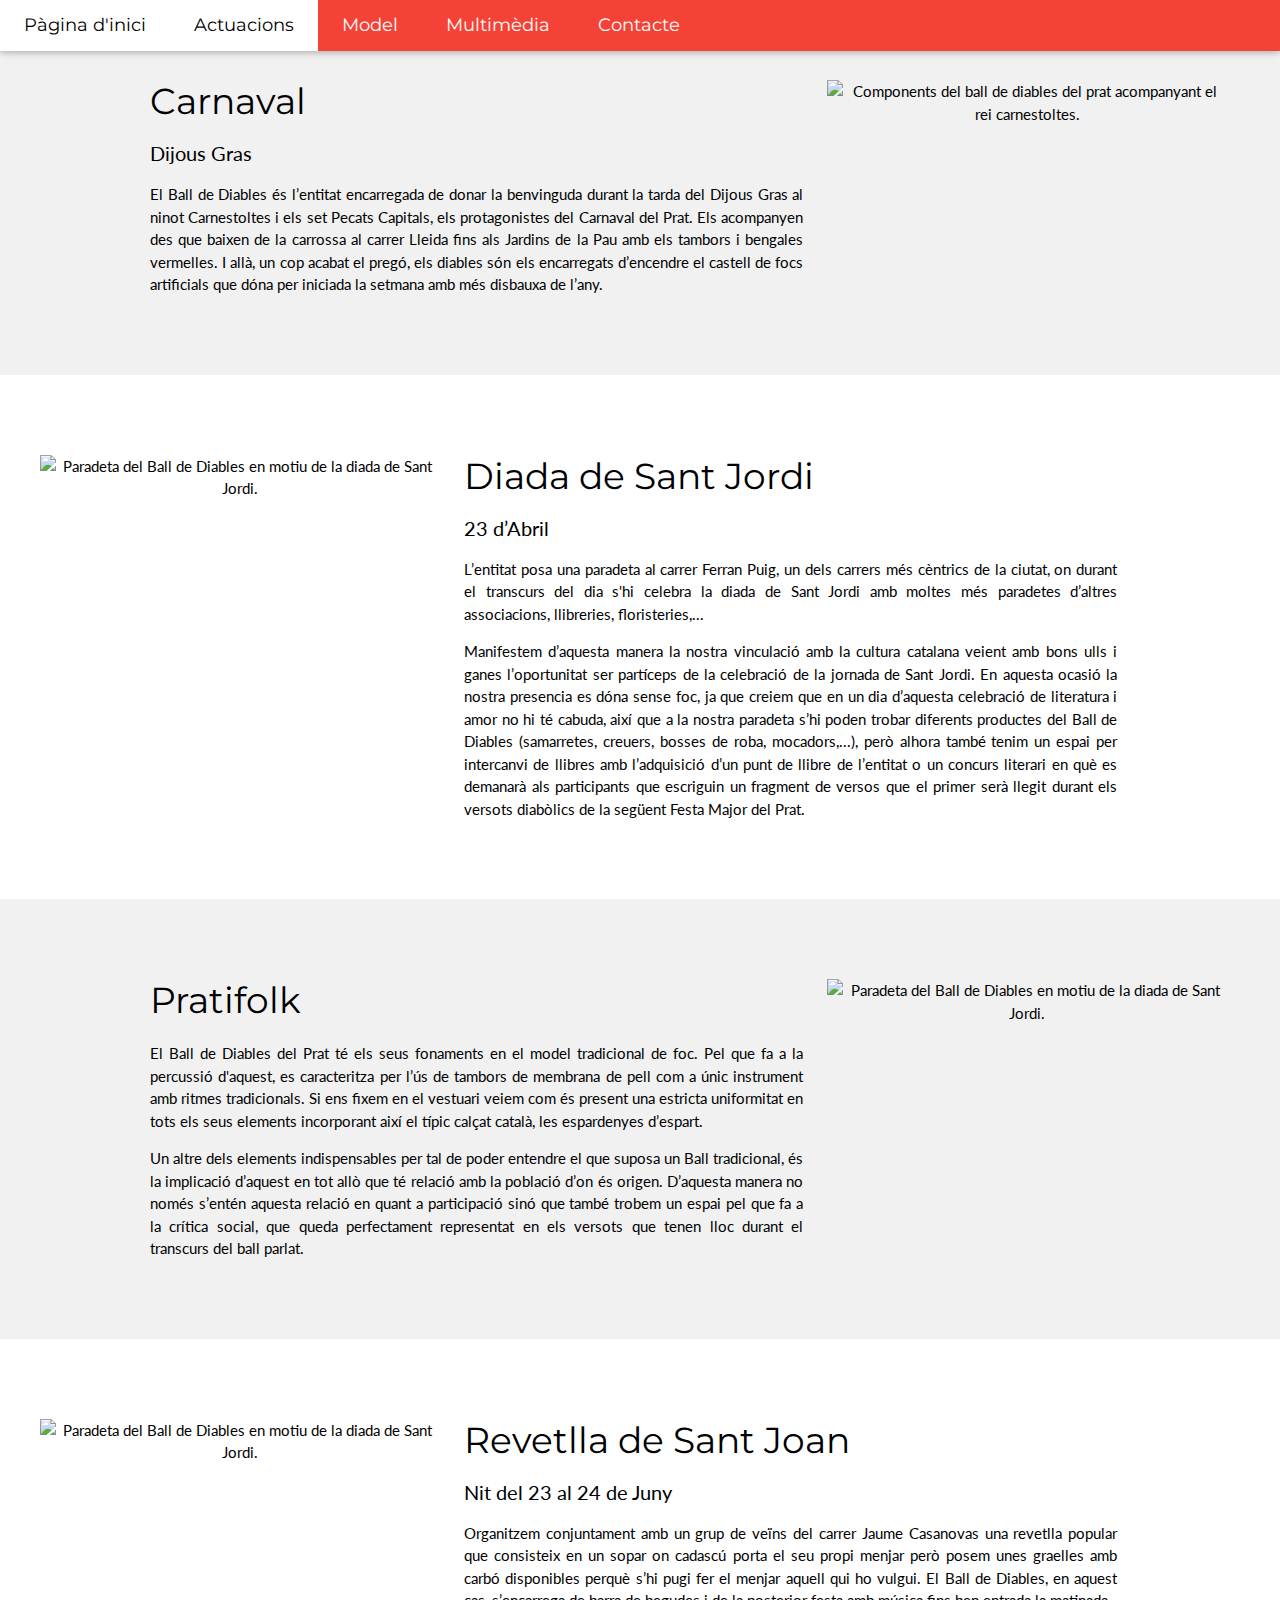
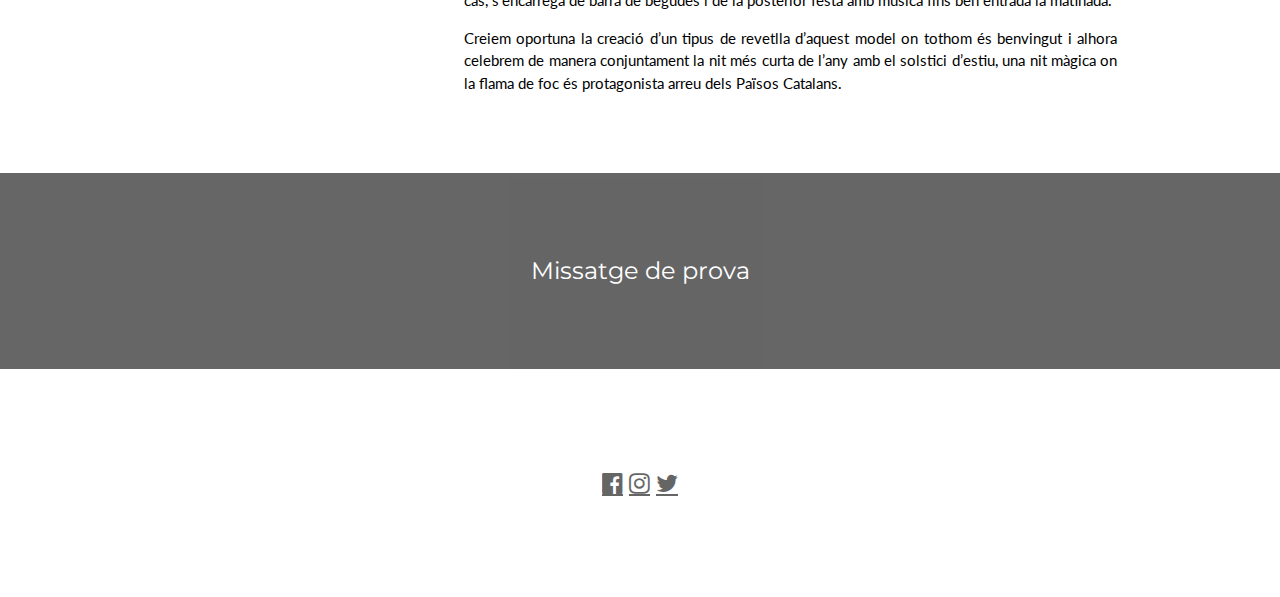
==== actuacions.html @ 8b518e25 "canvis explicacions" ====
<!DOCTYPE html>
<html lang="en">
<title>Lloc web del Ball de Diables del Prat</title>
<meta charset="UTF-8">
<meta name="viewport" content="width=device-width, initial-scale=1">
<link rel="stylesheet" href="https://www.w3schools.com/w3css/4/w3.css">
<link rel="stylesheet" href="https://fonts.googleapis.com/css?family=Lato">
<link rel="stylesheet" href="https://fonts.googleapis.com/css?family=Montserrat">
<link rel="stylesheet" href="https://cdnjs.cloudflare.com/ajax/libs/font-awesome/4.7.0/css/font-awesome.min.css">
<style>
body,h1,h2,h3,h4,h5,h6 {font-family: "Lato", sans-serif}
.w3-bar,h1,button {font-family: "Montserrat", sans-serif}
.fa-anchor,.fa-coffee {font-size:200px}
.w3-image {
  max-width: 100%;
  height: auto;
}
</style>
<body>

<!-- Navbar -->
<div class="w3-top">
  <div class="w3-bar w3-red w3-card w3-left-align w3-large">
    <a class="w3-bar-item w3-button w3-hide-medium w3-hide-large w3-right w3-padding-large w3-hover-white w3-large w3-red" href="javascript:void(0);" onclick="myFunction()" title="Toggle Navigation Menu"><i class="fa fa-bars"></i></a>
    <a href="index.html" class="w3-bar-item w3-button w3-hide-small w3-padding-large w3-hover-white">Pàgina d'inici</a>
    <a href="#" class="w3-bar-item w3-button w3-padding-large w3-white">Actuacions</a>
    <a href="model.html" class="w3-bar-item w3-button w3-hide-small w3-padding-large w3-hover-white">Model</a>
    <a href="multimedia.html" class="w3-bar-item w3-button w3-hide-small w3-padding-large w3-hover-white">Multimèdia</a>
    <a href="contacte.html" class="w3-bar-item w3-button w3-hide-small w3-padding-large w3-hover-white">Contacte</a>
  </div>

  <!-- Navbar on small screens -->
  <div id="navDemo" class="w3-bar-block w3-white w3-hide w3-hide-large w3-hide-medium w3-large">
    <a href="#" class="w3-bar-item w3-button w3-padding-large">Actuacions</a>
    <a href="model.html" class="w3-bar-item w3-button w3-padding-large">Model</a>
    <a href="#" class="w3-bar-item w3-button w3-padding-large">Multimèdia</a>
    <a href="#" class="w3-bar-item w3-button w3-padding-large">Contacte</a>
  </div>
</div>
<!-- Plantilla explicació esquerra -->
<div class="w3-row-padding w3-light-grey w3-padding-64 w3-container">
  <div class="w3-content">
    <div class="w3-twothird">
      <h1>Carnaval</h1>
      <h4>Dijous Gras</h4>
      <p class="w3-text-black w3-justify">El Ball de Diables és l’entitat encarregada de donar la benvinguda durant la tarda del Dijous Gras al ninot Carnestoltes i els set Pecats Capitals, els protagonistes del Carnaval del Prat. Els acompanyen des que baixen de la carrossa al carrer Lleida fins als Jardins de la Pau amb els tambors i bengales vermelles. I allà, un cop acabat el pregó, els diables són els encarregats d’encendre el castell de focs artificials que dóna per iniciada la setmana amb més disbauxa de l’any. </p>
    </div>
  </div>
  <div class="w3-center w3-third w3-margin">
    <img class=" w3-image" src="images/dijousgras.jpeg" alt="Components del ball de diables del prat acompanyant el rei carnestoltes." class="inline"/>
  </div>


  </div>
<!-- Plantilla explicació dreta -->
<div class="w3-row-padding w3-padding-64 w3-container">
  <div class="w3-center w3-third w3-margin">
    <img class=" w3-image" src="images/sant_jordi.jpg" alt="Paradeta del Ball de Diables en motiu de la diada de Sant Jordi." class="inline"/>
  </div>
  <div class="w3-content">
    <div class="w3-twothird">
      <h1>Diada de Sant Jordi</h1>
      <h4>23 d’Abril</h4>
      <p class="w3-text-black w3-justify"> L’entitat posa una paradeta al carrer Ferran Puig, un dels carrers més cèntrics de la ciutat, on durant el transcurs del dia s'hi celebra la diada de Sant Jordi amb moltes més paradetes d’altres associacions, llibreries, floristeries,...  </p>
<p class="w3-text-black w3-justify">Manifestem d’aquesta manera la nostra vinculació amb la cultura catalana veient amb bons ulls i ganes l’oportunitat ser partíceps de la celebració de la jornada de Sant Jordi. En aquesta ocasió la nostra presencia es dóna sense foc, ja que creiem que en un dia d’aquesta celebració de literatura i amor no hi té cabuda, així que a la nostra paradeta s’hi poden trobar diferents productes del Ball de Diables (samarretes, creuers, bosses de roba, mocadors,...), però alhora també tenim un espai per intercanvi de llibres amb l’adquisició d’un punt de llibre de l’entitat o un concurs literari en què es demanarà als participants que escriguin un fragment de versos que el primer serà llegit durant els versots diabòlics de la següent Festa Major del Prat. </p>

</p>
    </div>
  </div>
</div>

<div class="w3-row-padding w3-light-grey w3-padding-64 w3-container">
  <div class="w3-content">
    <div class="w3-twothird">
      <h1>Pratifolk</h1>
      <p class="w3-text-black w3-justify">El Ball de Diables del Prat té els seus fonaments en el model tradicional de foc. Pel que fa a
      la percussió d'aquest, es caracteritza per l’ús de tambors de membrana de pell com a únic instrument amb ritmes tradicionals. Si ens fixem en el vestuari veiem com és present una estricta uniformitat en tots els seus elements incorporant així el típic calçat català, les espardenyes d’espart. </p>
      <p class="w3-text-black w3-justify">
      Un altre dels elements indispensables per tal de poder entendre el que suposa un Ball tradicional, és la implicació d’aquest en tot allò que té relació amb la població d’on és origen. D’aquesta manera no només s’entén aquesta relació en quant a participació sinó que també trobem un espai pel que fa a la crítica social, que queda perfectament representat en els versots que tenen lloc durant el transcurs del ball parlat.
      </p>
    </div>
  </div>
  <div class="w3-center w3-third w3-margin">
    <img class=" w3-image" src="images/sant_jordi.jpg" alt="Paradeta del Ball de Diables en motiu de la diada de Sant Jordi." class="inline"/>
  </div>


  </div>

  <div class="w3-row-padding w3-padding-64 w3-container">
    <div class="w3-center w3-third w3-margin">
      <img class=" w3-image" src="images/sant_jordi.jpg" alt="Paradeta del Ball de Diables en motiu de la diada de Sant Jordi." class="inline"/>
    </div>
    <div class="w3-content">
      <div class="w3-twothird">
        <h1>Revetlla de Sant Joan</h1>
        <h4>Nit del 23 al 24 de Juny</h4>
        <p class="w3-text-black w3-justify"> Organitzem conjuntament amb un grup de veïns del carrer Jaume Casanovas una revetlla popular que consisteix en un sopar on cadascú porta el seu propi menjar però posem unes graelles amb carbó disponibles perquè s’hi pugi fer el menjar aquell qui ho vulgui. El Ball de Diables, en aquest cas, s’encarrega de barra de begudes i de la posterior festa amb música fins ben entrada la matinada. </p>
  <p class="w3-text-black w3-justify">Creiem oportuna la creació d’un tipus de revetlla d’aquest model on tothom és benvingut i alhora celebrem de manera conjuntament la nit més curta de l’any amb el solstici d’estiu, una nit màgica on la flama de foc és protagonista arreu dels Països Catalans.  </p>

  </p>
      </div>
    </div>
  </div>

<div class="w3-container w3-black w3-center w3-opacity w3-padding-64">
<!-- Aquí hi podem posar un comentari -->
    <h1 class="w3-margin w3-xlarge">Missatge de prova</h1>
</div>

<!-- Footer -->
<footer class="w3-container w3-padding-64 w3-center w3-opacity">
  <div class="w3-xlarge w3-padding-32">
    <a href="https://www.facebook.com/BalldeDiablesPrat/" class="fa fa-facebook-official w3-hover-opacity"></a>
    <a href="https://www.instagram.com/balldediablesdelprat/" class="fa fa-instagram w3-hover-opacity"></a>
    <a href="https://twitter.com/balldiablesprat" class="fa fa-twitter w3-hover-opacity"></a>
 </div>
</footer>

<script>
// Used to toggle the menu on small screens when clicking on the menu button
function myFunction() {
  var x = document.getElementById("navDemo");
  if (x.className.indexOf("w3-show") == -1) {
    x.className += " w3-show";
  } else {
    x.className = x.className.replace(" w3-show", "");
  }
}
</script>

</body>
</html>
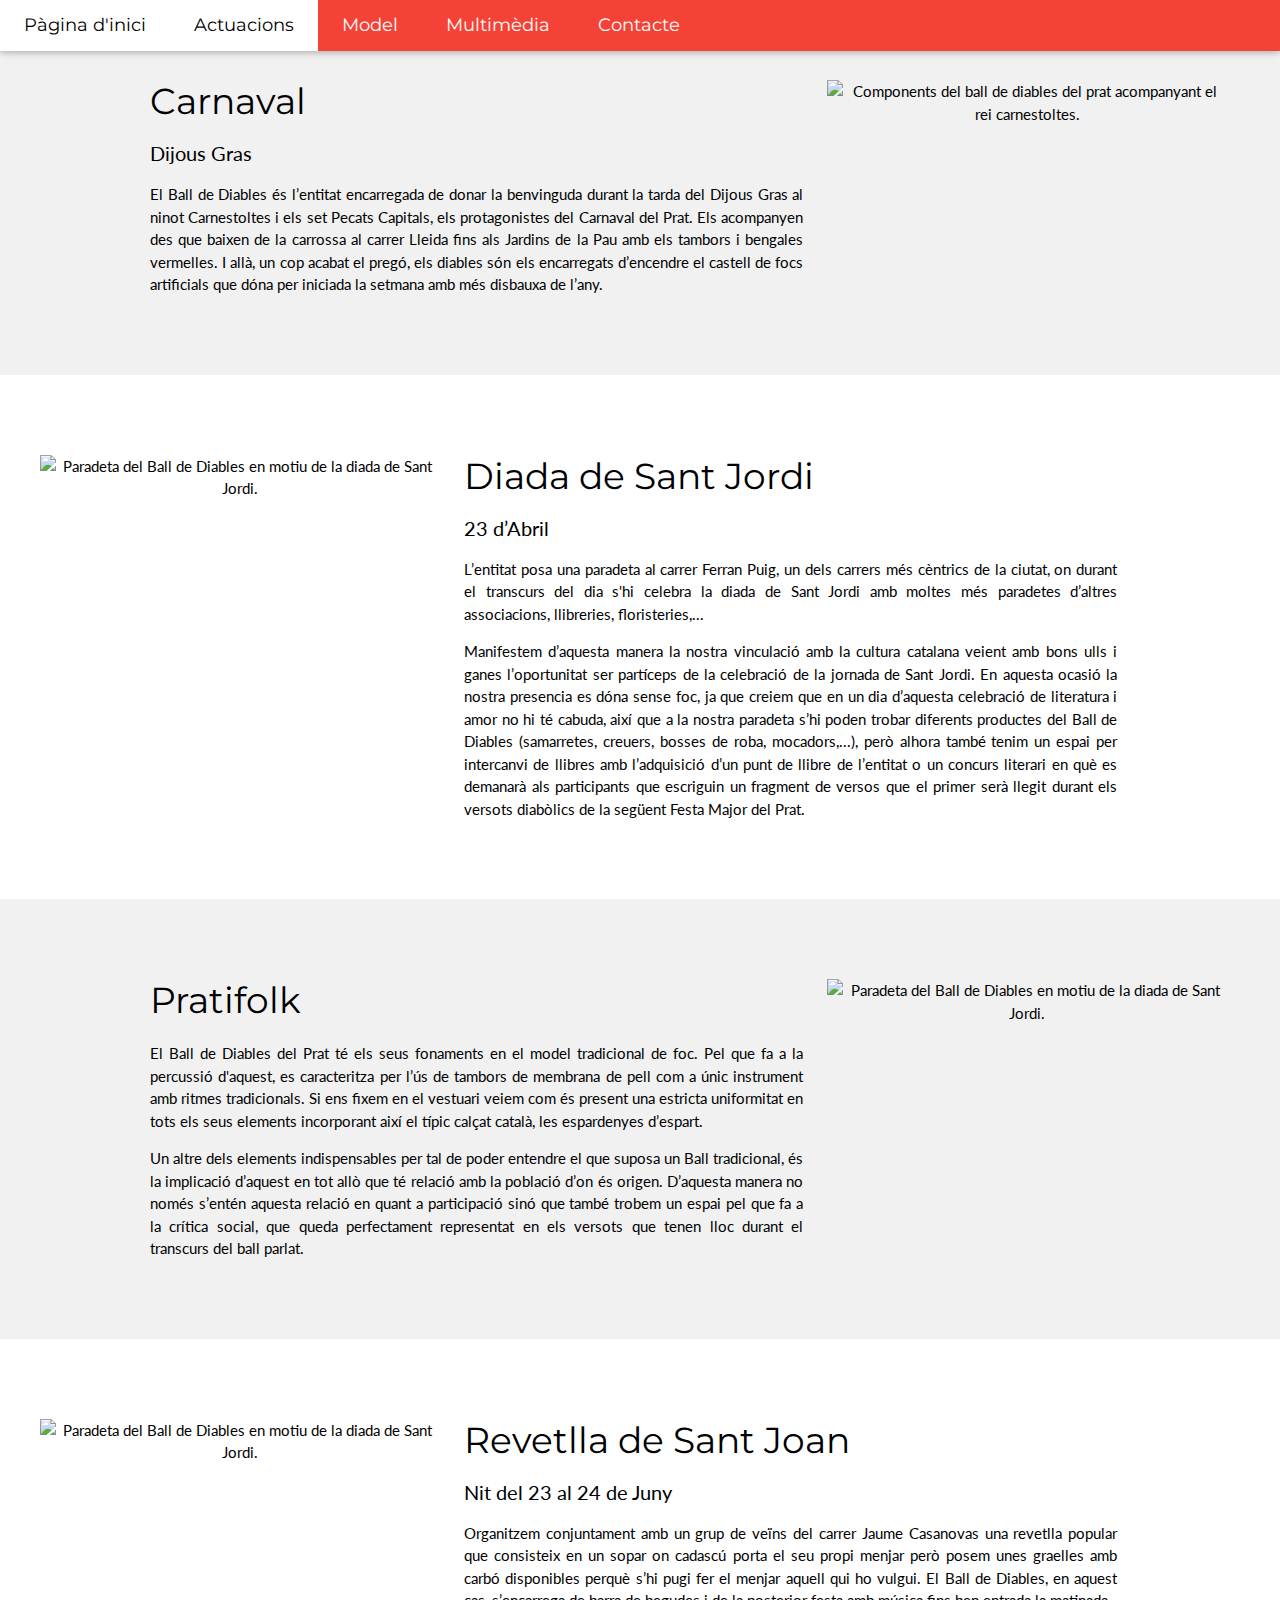
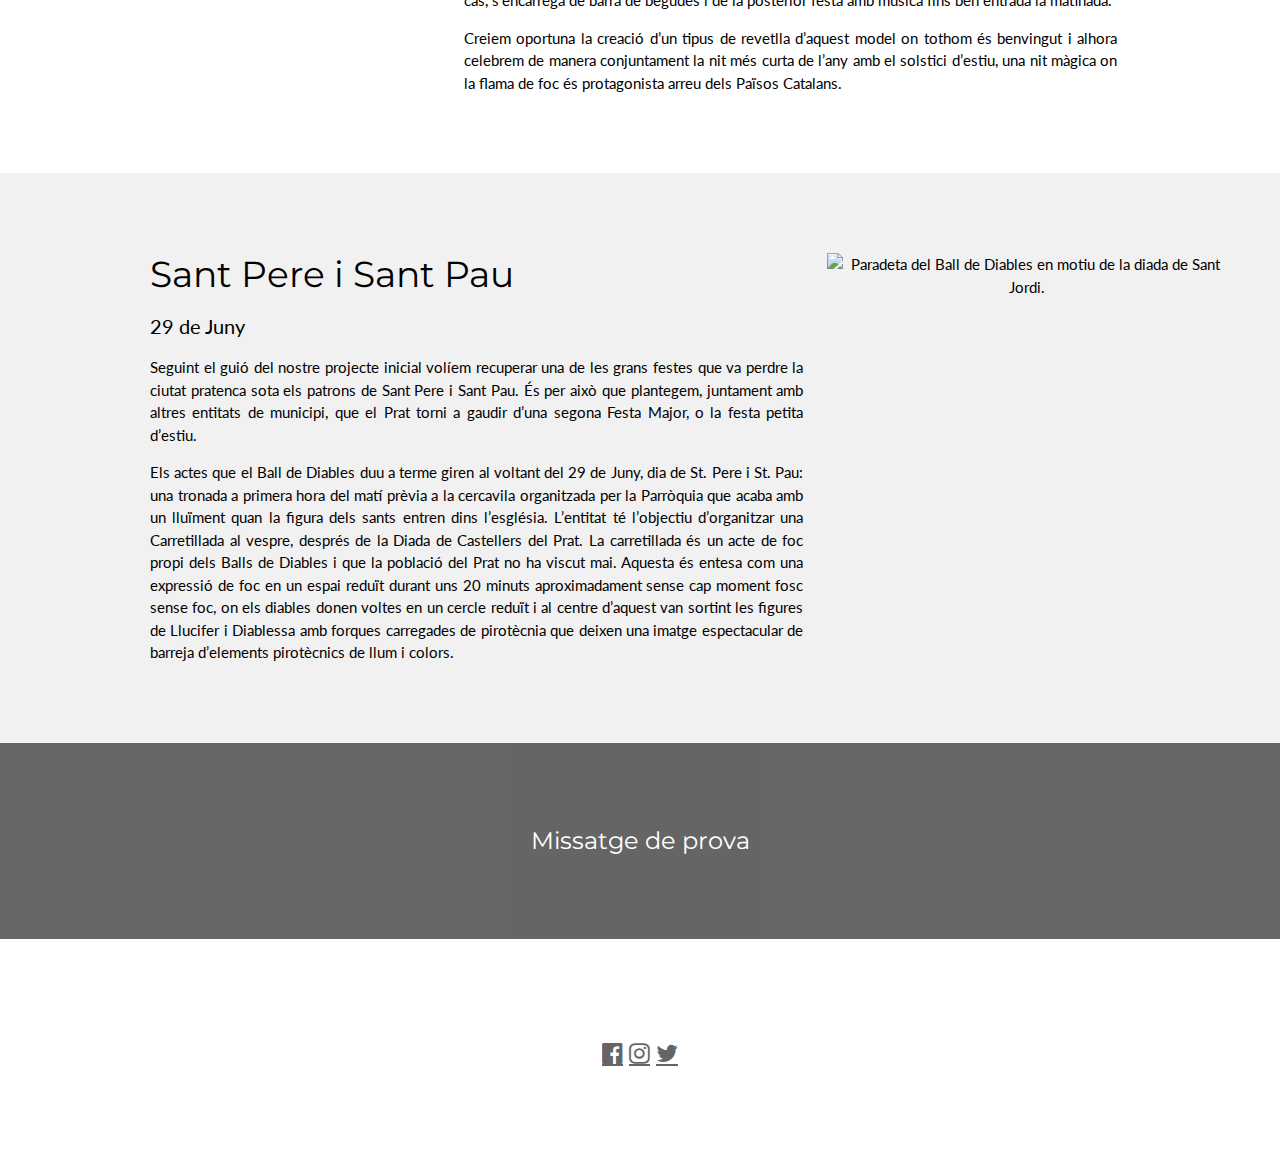
==== commit 0caaf800: "canvis" ====
--- a/actuacions.html
+++ b/actuacions.html
@@ -97,11 +97,27 @@
         <h4>Nit del 23 al 24 de Juny</h4>
         <p class="w3-text-black w3-justify"> Organitzem conjuntament amb un grup de veïns del carrer Jaume Casanovas una revetlla popular que consisteix en un sopar on cadascú porta el seu propi menjar però posem unes graelles amb carbó disponibles perquè s’hi pugi fer el menjar aquell qui ho vulgui. El Ball de Diables, en aquest cas, s’encarrega de barra de begudes i de la posterior festa amb música fins ben entrada la matinada. </p>
   <p class="w3-text-black w3-justify">Creiem oportuna la creació d’un tipus de revetlla d’aquest model on tothom és benvingut i alhora celebrem de manera conjuntament la nit més curta de l’any amb el solstici d’estiu, una nit màgica on la flama de foc és protagonista arreu dels Països Catalans.  </p>
-
   </p>
       </div>
     </div>
   </div>
+
+  <div class="w3-row-padding w3-light-grey w3-padding-64 w3-container">
+    <div class="w3-content">
+      <div class="w3-twothird">
+        <h1>Sant Pere i Sant Pau</h1>
+        <h4>29 de Juny</h4>
+        <p class="w3-text-black w3-justify">Seguint el guió del nostre projecte inicial volíem recuperar una de les grans festes que va perdre la ciutat pratenca sota els patrons de Sant Pere i Sant Pau. És per això que plantegem, juntament amb altres entitats de municipi, que el Prat torni a gaudir d’una segona Festa Major, o la festa petita d’estiu. </p>
+        <p class="w3-text-black w3-justify">
+        Els actes que el Ball de Diables duu a terme giren al voltant del 29 de Juny, dia de St. Pere i St. Pau: una tronada a primera hora del matí prèvia a la cercavila organitzada per la Parròquia que acaba amb un lluïment quan la figura dels sants entren dins l’església. L’entitat té l’objectiu d’organitzar una Carretillada al vespre, després de la Diada de Castellers del Prat.  La carretillada és un acte de foc propi dels Balls de Diables i que la població del Prat no ha viscut mai. Aquesta és entesa com una expressió de foc en un espai reduït durant uns 20 minuts aproximadament sense cap moment fosc sense foc, on els diables donen voltes en un cercle reduït i al centre d’aquest van sortint les figures de Llucifer i Diablessa amb forques carregades de pirotècnia que deixen una imatge espectacular de barreja d’elements pirotècnics de llum i colors.</p>
+      </div>
+    </div>
+    <div class="w3-center w3-third w3-margin">
+      <img class=" w3-image" src="images/sant_jordi.jpg" alt="Paradeta del Ball de Diables en motiu de la diada de Sant Jordi." class="inline"/>
+    </div>
+
+
+    </div>
 
 <div class="w3-container w3-black w3-center w3-opacity w3-padding-64">
 <!-- Aquí hi podem posar un comentari -->
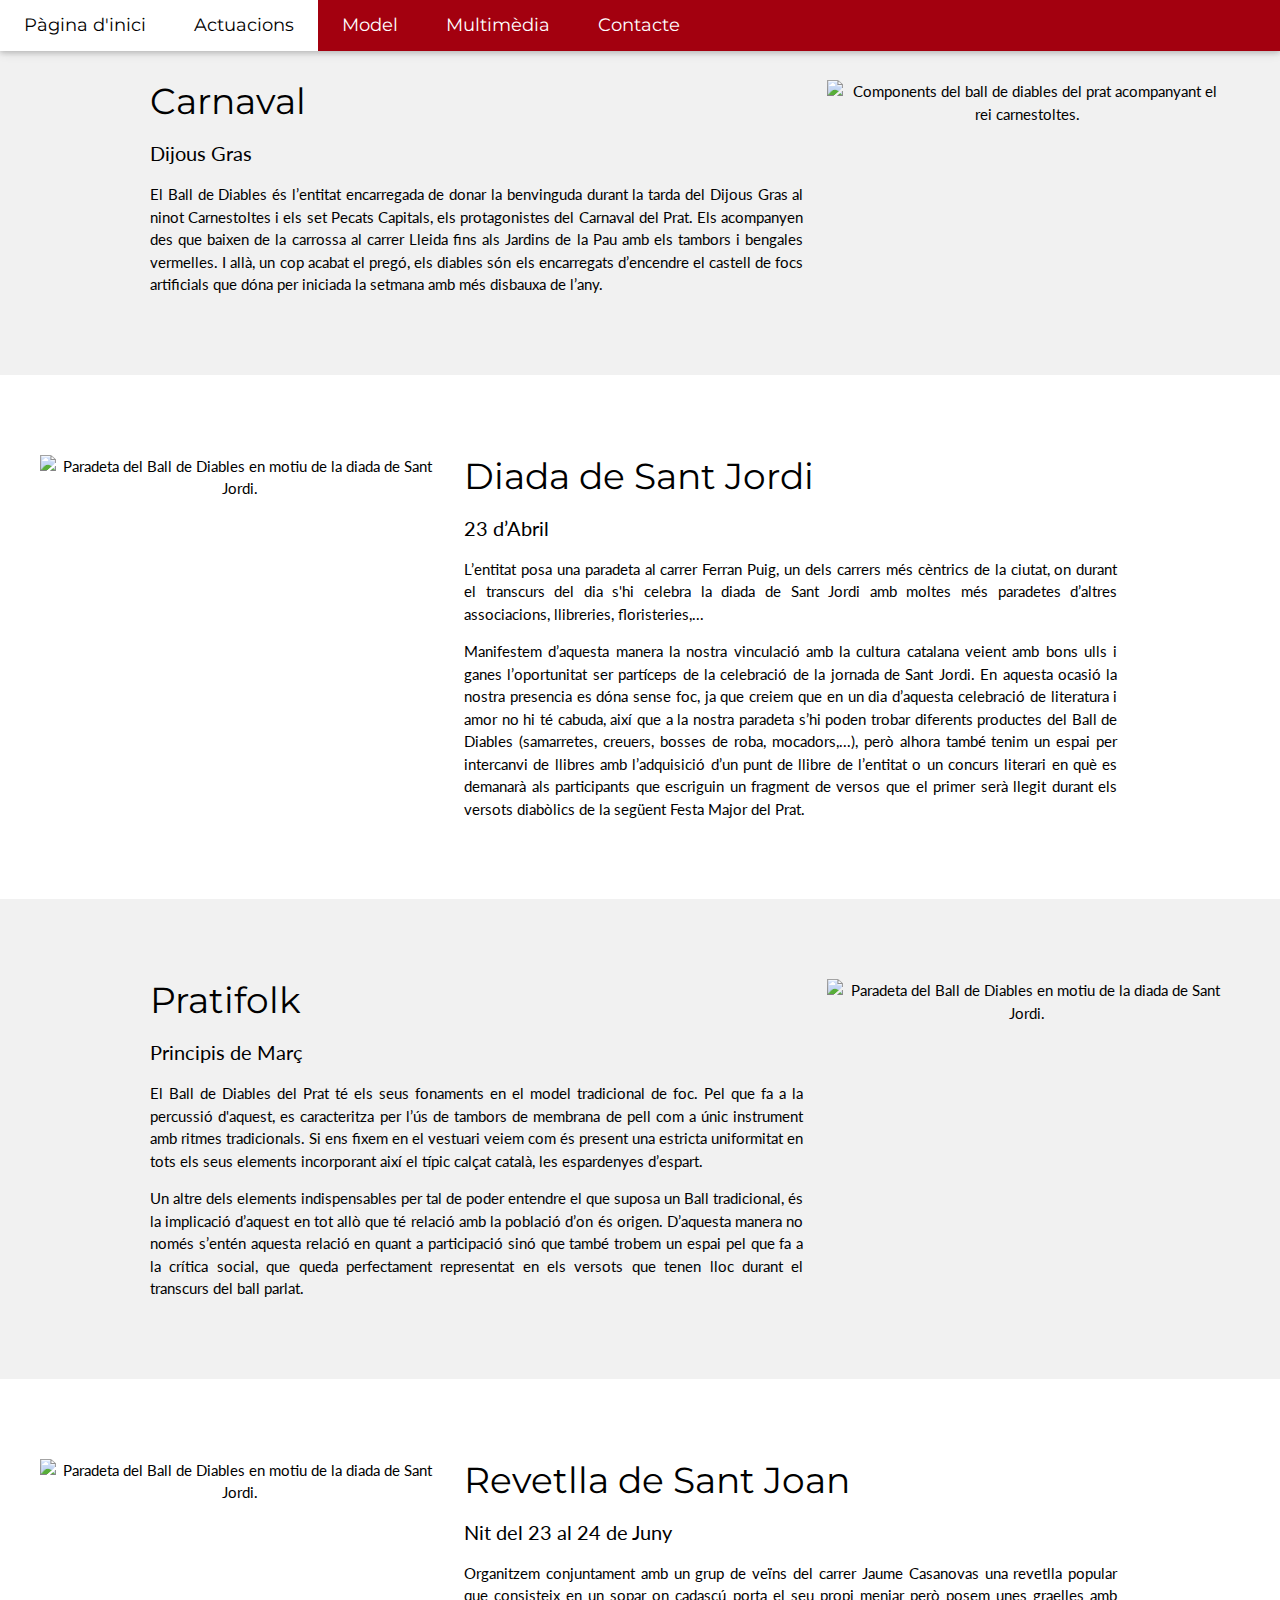
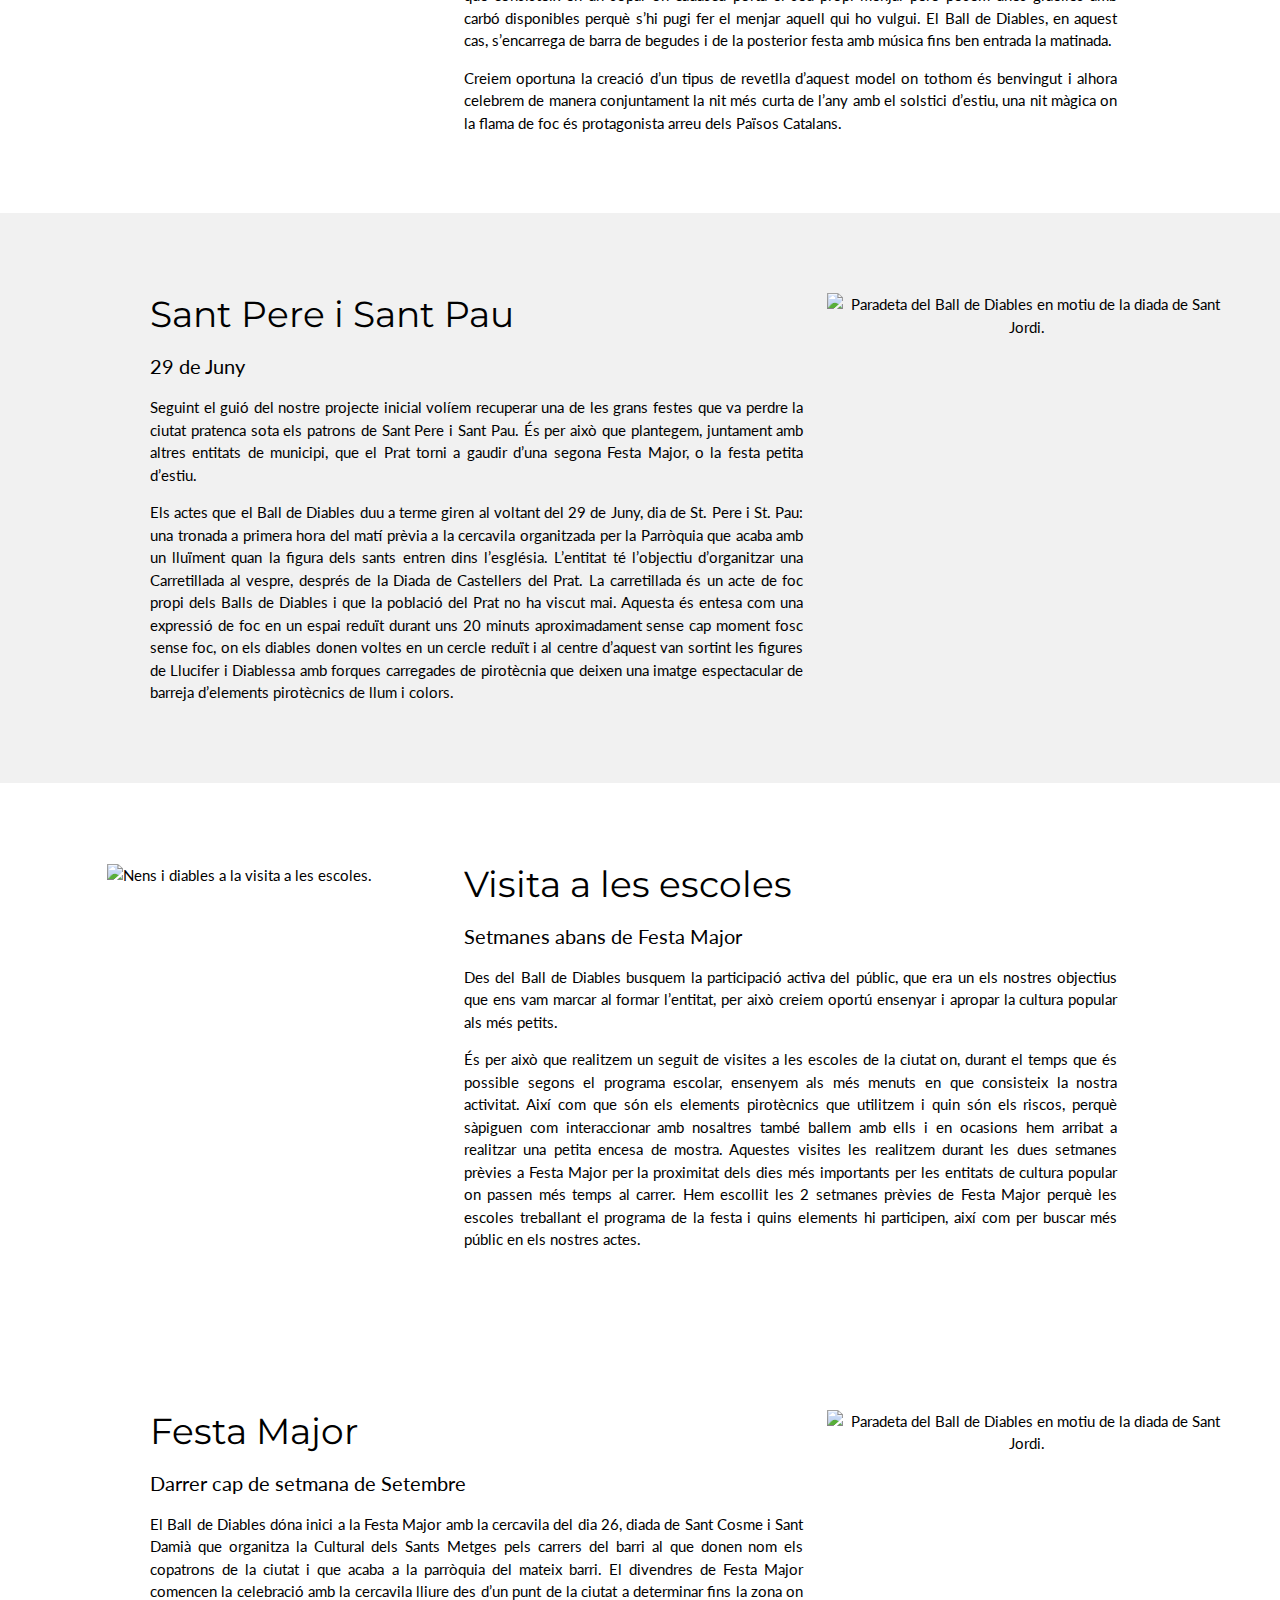
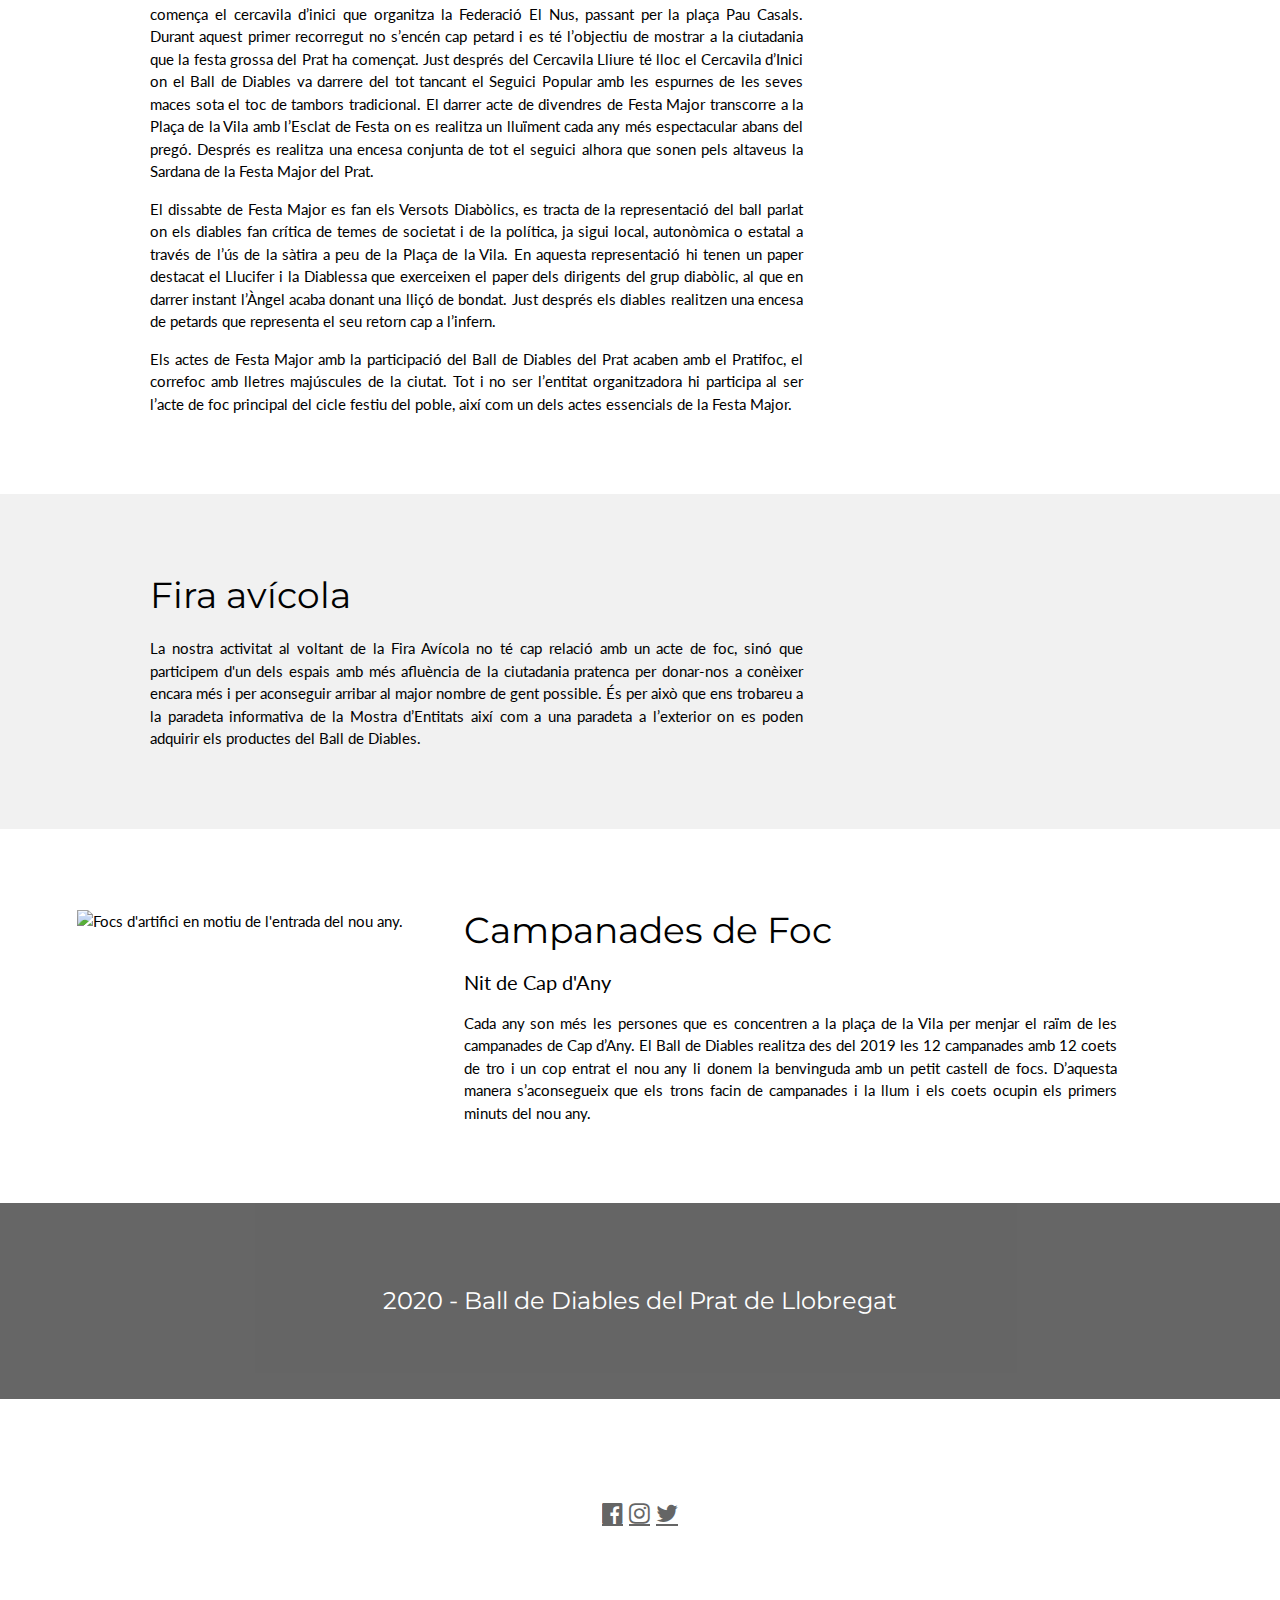
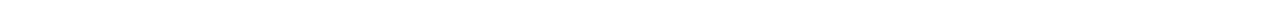
==== commit cb157624: "canvis de disseny" ====
--- a/actuacions.html
+++ b/actuacions.html
@@ -1,5 +1,6 @@
 <!DOCTYPE html>
-<html lang="en">
+<html lang="ca">
+<head>
 <title>Lloc web del Ball de Diables del Prat</title>
 <meta charset="UTF-8">
 <meta name="viewport" content="width=device-width, initial-scale=1">
@@ -7,6 +8,8 @@
 <link rel="stylesheet" href="https://fonts.googleapis.com/css?family=Lato">
 <link rel="stylesheet" href="https://fonts.googleapis.com/css?family=Montserrat">
 <link rel="stylesheet" href="https://cdnjs.cloudflare.com/ajax/libs/font-awesome/4.7.0/css/font-awesome.min.css">
+<link rel="stylesheet" href="estil.css">
+<link rel="icon" href="/images/logo1.ico" type="image/x-icon" />
 <style>
 body,h1,h2,h3,h4,h5,h6 {font-family: "Lato", sans-serif}
 .w3-bar,h1,button {font-family: "Montserrat", sans-serif}
@@ -16,12 +19,13 @@
   height: auto;
 }
 </style>
+</head>
 <body>
 
 <!-- Navbar -->
 <div class="w3-top">
-  <div class="w3-bar w3-red w3-card w3-left-align w3-large">
-    <a class="w3-bar-item w3-button w3-hide-medium w3-hide-large w3-right w3-padding-large w3-hover-white w3-large w3-red" href="javascript:void(0);" onclick="myFunction()" title="Toggle Navigation Menu"><i class="fa fa-bars"></i></a>
+  <div class="w3-bar w3-theme w3-card w3-left-align w3-large">
+    <a class="w3-bar-item w3-button w3-hide-medium w3-hide-large w3-right w3-padding-large w3-hover-white w3-large w3-theme" href="javascript:void(0);" onclick="myFunction()" title="Toggle Navigation Menu"><i class="fa fa-bars"></i></a>
     <a href="index.html" class="w3-bar-item w3-button w3-hide-small w3-padding-large w3-hover-white">Pàgina d'inici</a>
     <a href="#" class="w3-bar-item w3-button w3-padding-large w3-white">Actuacions</a>
     <a href="model.html" class="w3-bar-item w3-button w3-hide-small w3-padding-large w3-hover-white">Model</a>
@@ -31,10 +35,10 @@
 
   <!-- Navbar on small screens -->
   <div id="navDemo" class="w3-bar-block w3-white w3-hide w3-hide-large w3-hide-medium w3-large">
-    <a href="#" class="w3-bar-item w3-button w3-padding-large">Actuacions</a>
+    <a href="index.html" class="w3-bar-item w3-button w3-padding-large">Pàgina d'inici</a>
     <a href="model.html" class="w3-bar-item w3-button w3-padding-large">Model</a>
-    <a href="#" class="w3-bar-item w3-button w3-padding-large">Multimèdia</a>
-    <a href="#" class="w3-bar-item w3-button w3-padding-large">Contacte</a>
+    <a href="multimedia.html" class="w3-bar-item w3-button w3-padding-large">Multimèdia</a>
+    <a href="contacte.html" class="w3-bar-item w3-button w3-padding-large">Contacte</a>
   </div>
 </div>
 <!-- Plantilla explicació esquerra -->
@@ -73,6 +77,7 @@
   <div class="w3-content">
     <div class="w3-twothird">
       <h1>Pratifolk</h1>
+      <h4>Principis de Març</h4>
       <p class="w3-text-black w3-justify">El Ball de Diables del Prat té els seus fonaments en el model tradicional de foc. Pel que fa a
       la percussió d'aquest, es caracteritza per l’ús de tambors de membrana de pell com a únic instrument amb ritmes tradicionals. Si ens fixem en el vestuari veiem com és present una estricta uniformitat en tots els seus elements incorporant així el típic calçat català, les espardenyes d’espart. </p>
       <p class="w3-text-black w3-justify">
@@ -81,15 +86,15 @@
     </div>
   </div>
   <div class="w3-center w3-third w3-margin">
-    <img class=" w3-image" src="images/sant_jordi.jpg" alt="Paradeta del Ball de Diables en motiu de la diada de Sant Jordi." class="inline"/>
-  </div>
-
-
-  </div>
-
-  <div class="w3-row-padding w3-padding-64 w3-container">
-    <div class="w3-center w3-third w3-margin">
-      <img class=" w3-image" src="images/sant_jordi.jpg" alt="Paradeta del Ball de Diables en motiu de la diada de Sant Jordi." class="inline"/>
+    <img class=" w3-image" src="images/BlancsPratifolk.jpg" alt="Paradeta del Ball de Diables en motiu de la diada de Sant Jordi." class="inline"/>
+  </div>
+
+
+  </div>
+
+  <div class="w3-row-padding w3-padding-64 w3-container">
+    <div class="w3-center w3-third w3-margin">
+      <img class=" w3-image" src="images/santjoan.jpg" alt="Paradeta del Ball de Diables en motiu de la diada de Sant Jordi." class="inline"/>
     </div>
     <div class="w3-content">
       <div class="w3-twothird">
@@ -115,13 +120,62 @@
     <div class="w3-center w3-third w3-margin">
       <img class=" w3-image" src="images/sant_jordi.jpg" alt="Paradeta del Ball de Diables en motiu de la diada de Sant Jordi." class="inline"/>
     </div>
-
-
-    </div>
+  </div>
+  <div class="w3-row-padding w3-padding-64 w3-container">
+    <div class="w3-center w3-third w3-margin">
+      <img class=" w3-image" src="images/visitaescoles.jpeg" alt="Nens i diables a la visita a les escoles." class="inline"/>
+    </div>
+    <div class="w3-content">
+      <div class="w3-twothird">
+        <h1>Visita a les escoles</h1>
+        <h4>Setmanes abans de Festa Major</h4>
+        <p class="w3-text-black w3-justify">Des del Ball de Diables busquem la participació activa del públic, que era un els nostres objectius que ens vam marcar al formar l’entitat, per això creiem oportú ensenyar i apropar la cultura popular als més petits. </p>
+        <p class="w3-text-black w3-justify">És per això que realitzem un seguit de visites a les escoles de la ciutat on, durant el temps que és possible segons el programa escolar, ensenyem als més menuts en que consisteix la nostra activitat. Així com que són els elements pirotècnics que utilitzem i quin són els riscos, perquè sàpiguen com interaccionar amb nosaltres també ballem amb ells i en ocasions hem arribat a realitzar una petita encesa de mostra. Aquestes visites les realitzem durant les dues setmanes prèvies a Festa Major per la proximitat dels dies més importants per les entitats de cultura popular on passen més temps al carrer.
+Hem escollit les 2 setmanes prèvies de Festa Major perquè les escoles treballant el programa de la festa i quins elements hi participen, així com per buscar més públic en els nostres actes.</p>
+      </div>
+    </div>
+  </div>
+
+  <div class="w3-row-padding w3-padding-64 w3-container">
+    <div class="w3-content">
+      <div class="w3-twothird">
+        <h1>Festa Major</h1>
+        <h4>Darrer cap de setmana de Setembre</h4>
+        <p class="w3-text-black w3-justify"> El Ball de Diables dóna inici a la Festa Major amb la cercavila del dia 26, diada de Sant Cosme i Sant Damià que organitza la Cultural dels Sants Metges pels carrers del barri al que donen nom els copatrons de la ciutat i que acaba a la parròquia del mateix barri. El divendres de Festa Major comencen la celebració amb la cercavila lliure des d’un punt de la ciutat a determinar fins la zona on comença el cercavila d’inici que organitza la Federació El Nus, passant per la plaça Pau Casals. Durant aquest primer recorregut no s’encén cap petard i es té l’objectiu de mostrar a la ciutadania que la festa grossa del Prat ha començat. Just després del Cercavila Lliure té lloc el Cercavila d’Inici on el Ball de Diables va darrere del tot tancant el Seguici Popular amb les espurnes de les seves maces sota el toc de tambors tradicional. El darrer acte de divendres de Festa Major transcorre a la Plaça de la Vila amb l’Esclat de Festa on es realitza un lluïment cada any més espectacular abans del pregó. Després es realitza una encesa conjunta de tot el seguici alhora que sonen pels altaveus la Sardana de la Festa Major del Prat. </p>
+        <p class="w3-text-black w3-justify">El dissabte de Festa Major es fan els Versots Diabòlics, es tracta de la representació del ball parlat on els diables fan crítica de temes de societat i de la política, ja sigui local, autonòmica o estatal a través de l’ús de la sàtira a peu de la Plaça de la Vila. En aquesta representació hi tenen un paper destacat el Llucifer i la Diablessa que exerceixen el paper dels dirigents del grup diabòlic, al que en darrer instant l’Àngel acaba donant una lliçó de bondat. Just després els diables realitzen una encesa de petards que representa el seu retorn cap a l’infern.  </p>
+        <p class="w3-text-black w3-justify">Els actes de Festa Major amb la participació del Ball de Diables del Prat acaben amb el Pratifoc, el correfoc amb lletres majúscules de la ciutat. Tot i no ser l’entitat organitzadora hi participa al ser l’acte de foc principal del cicle festiu del poble, així com un dels actes essencials de la Festa Major.  </p>
+        </p>
+      </div>
+    </div>
+    <div class="w3-center w3-third w3-margin">
+      <img class=" w3-image" src="images/fmajor.jpeg" alt="Paradeta del Ball de Diables en motiu de la diada de Sant Jordi." class="inline"/>
+    </div>
+  </div>
+
+  <div class="w3-row-padding w3-light-grey w3-padding-64 w3-container">
+    <div class="w3-content">
+      <div class="w3-twothird">
+        <h1>Fira avícola</h1>
+        <p class="w3-text-black w3-justify">La nostra activitat al voltant de la Fira Avícola no té cap relació amb un acte de foc, sinó que participem d'un dels espais amb més afluència de la ciutadania pratenca per donar-nos a conèixer encara més i per aconseguir arribar al major nombre de gent possible. És per això que ens trobareu a la paradeta informativa de la Mostra d’Entitats així com a una paradeta a l’exterior on es poden adquirir els productes del Ball de Diables. </p>
+      </div>
+    </div>
+  </div>
+  <div class="w3-row-padding w3-padding-64 w3-container">
+    <div class="w3-center w3-third w3-margin">
+      <img class=" w3-image" src="images/capdany.jpeg" alt="Focs d'artifici en motiu de l'entrada del nou any." class="inline"/>
+    </div>
+    <div class="w3-content">
+      <div class="w3-twothird">
+        <h1>Campanades de Foc</h1>
+        <h4>Nit de Cap d'Any</h4>
+        <p class="w3-text-black w3-justify">  Cada any son més les persones que es concentren a la plaça de la Vila per menjar el raïm de les campanades de Cap d’Any. El Ball de Diables realitza des del 2019 les 12 campanades amb 12 coets de tro i un cop entrat el nou any li donem la benvinguda amb un petit castell de focs. D’aquesta manera s’aconsegueix que  els trons facin de campanades i la llum i els coets ocupin els primers minuts del nou any.</p>
+      </div>
+    </div>
+  </div>
 
 <div class="w3-container w3-black w3-center w3-opacity w3-padding-64">
 <!-- Aquí hi podem posar un comentari -->
-    <h1 class="w3-margin w3-xlarge">Missatge de prova</h1>
+    <h1 class="w3-margin w3-xlarge">2020 - Ball de Diables del Prat de Llobregat</h1>
 </div>
 
 <!-- Footer -->
--- a/estil.css
+++ b/estil.css
@@ -0,0 +1,26 @@
+<style>
+
+.w3-white {color:#000 !important; background-color:#ffeaec !important}
+.w3-theme-l4 {color:#000 !important; background-color:#ffbac1 !important}
+.w3-theme-l3 {color:#fff !important; background-color:#ff7482 !important}
+.w3-theme-l2 {color:#fff !important; background-color:#ff2f44 !important}
+.w3-theme-l1 {color:#fff !important; background-color:#e90017 !important}
+.w3-theme-d1 {color:#fff !important; background-color:#93000f !important}
+.w3-theme-d2 {color:#fff !important; background-color:#83000d !important}
+.w3-theme-d3 {color:#fff !important; background-color:#72000b !important}
+.w3-theme-d4 {color:#fff !important; background-color:#62000a !important}
+.w3-theme-d5 {color:#fff !important; background-color:#520008 !important}
+
+.w3-theme-light {color:#000 !important; background-color:#ffeaec !important}
+.w3-theme-dark {color:#fff !important; background-color:#520008 !important}
+.w3-theme-action {color:#fff !important; background-color:#520008 !important}
+
+.w3-theme {color:#fff !important; background-color:#a3000f !important}
+.w3-text-theme {color:#a3000f !important}
+.w3-border-theme {border-color:#a3000f !important}
+
+.w3-hover-theme:hover {color:#fff !important; background-color:#a3000f !important}
+.w3-hover-text-theme:hover {color:#a3000f !important}
+.w3-hover-border-theme:hover {border-color:#a3000f !important}
+
+</style>
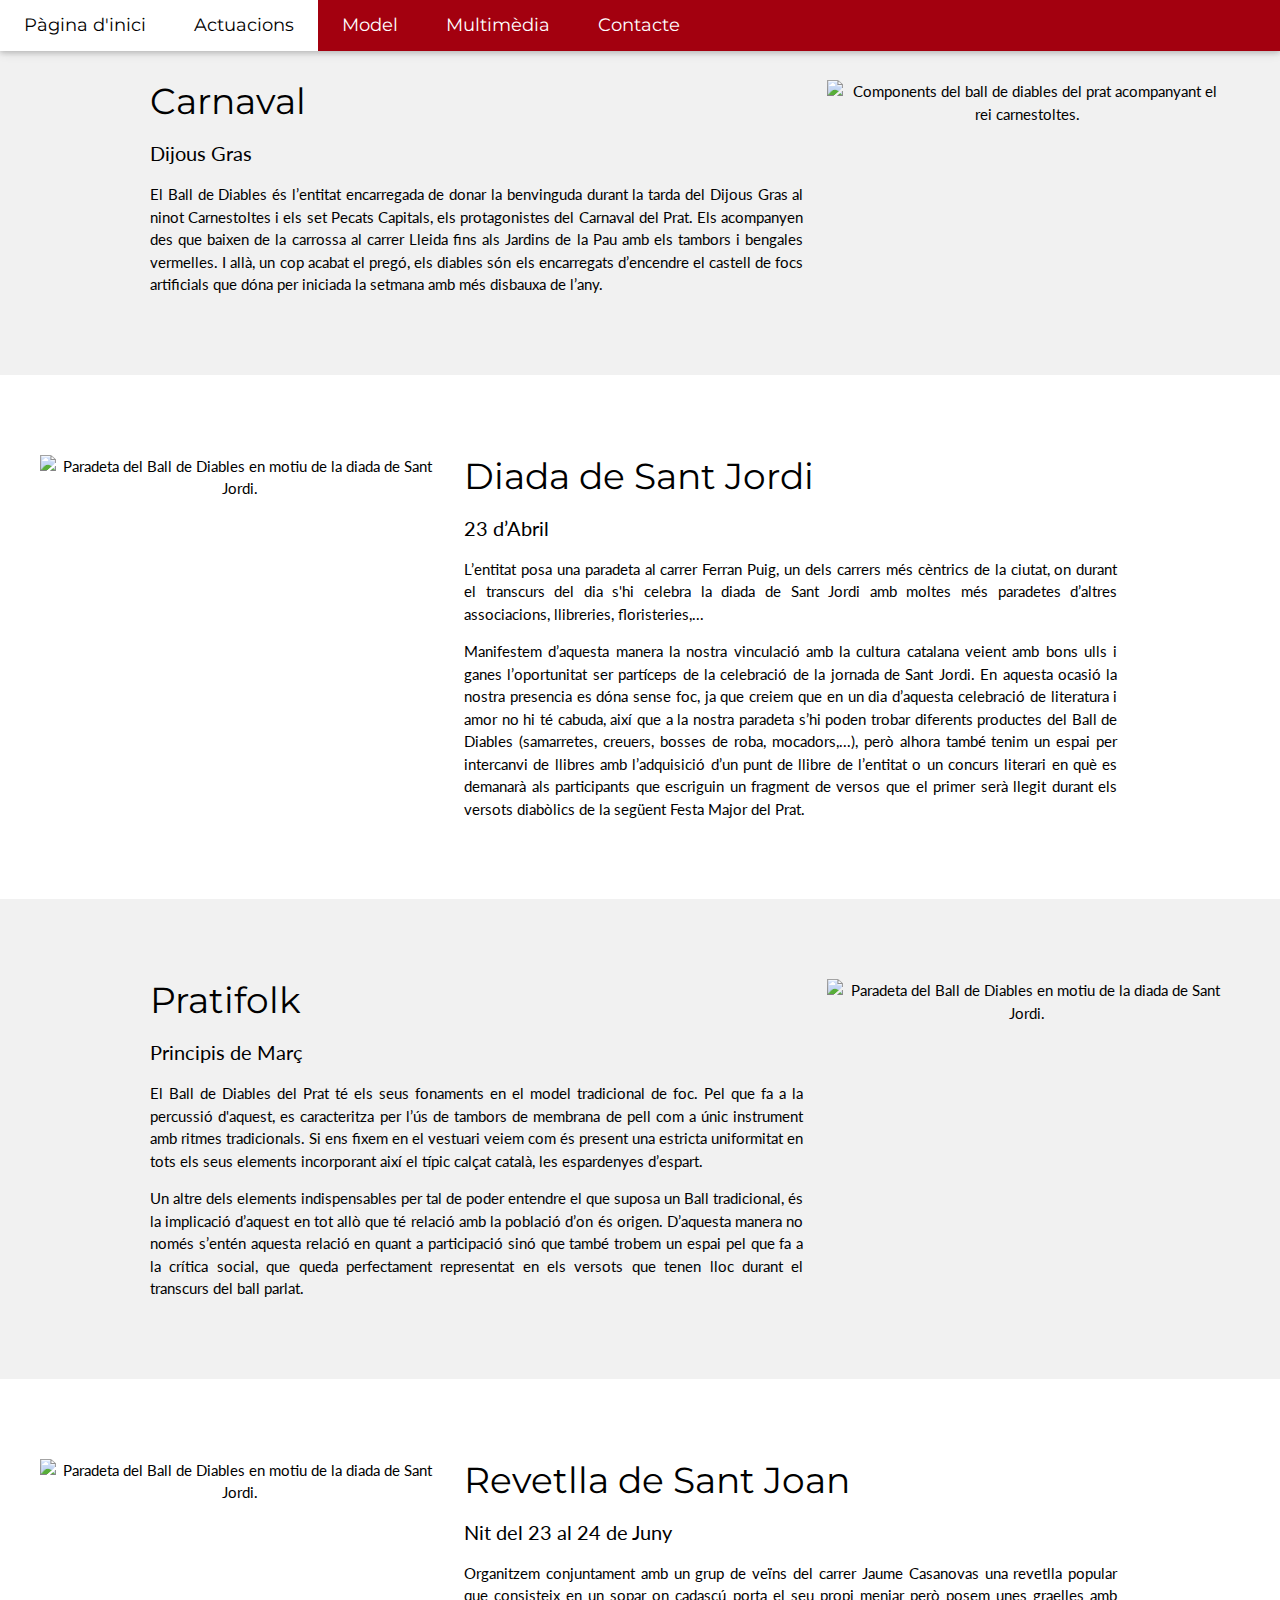
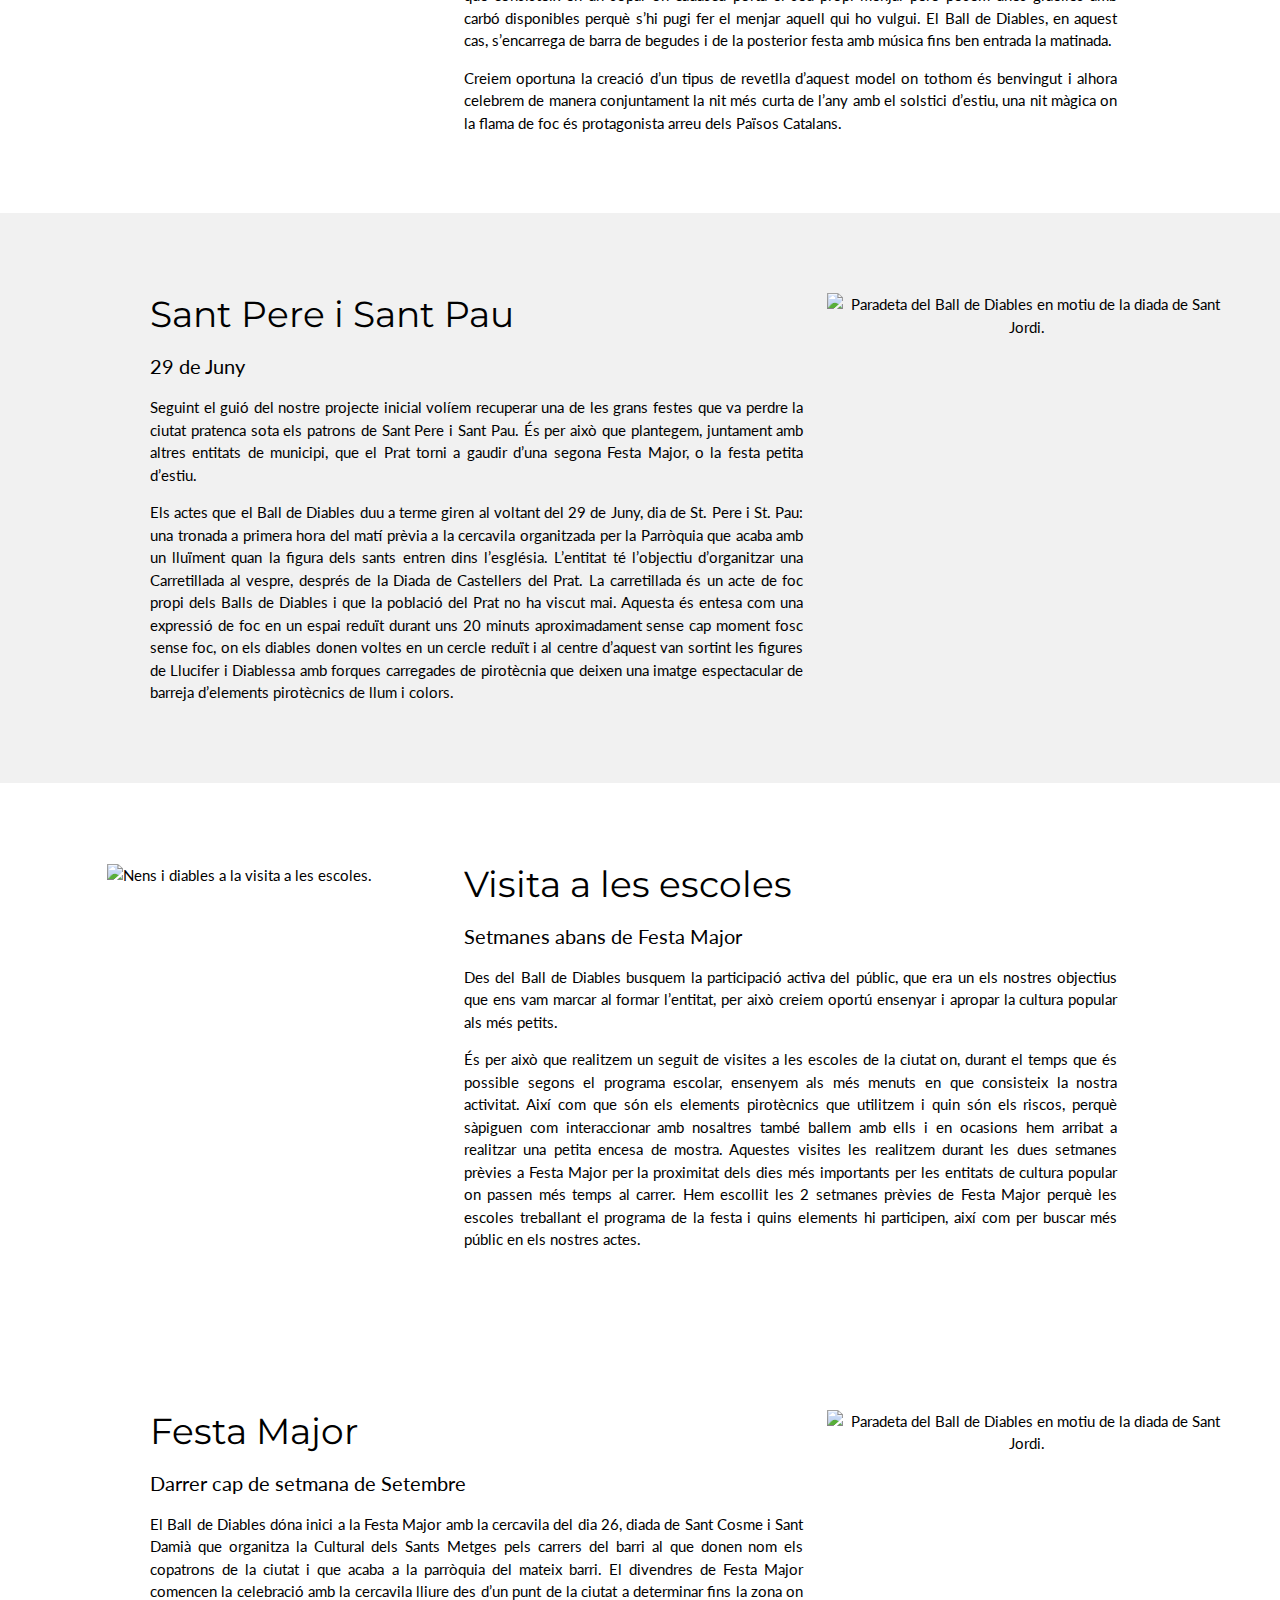
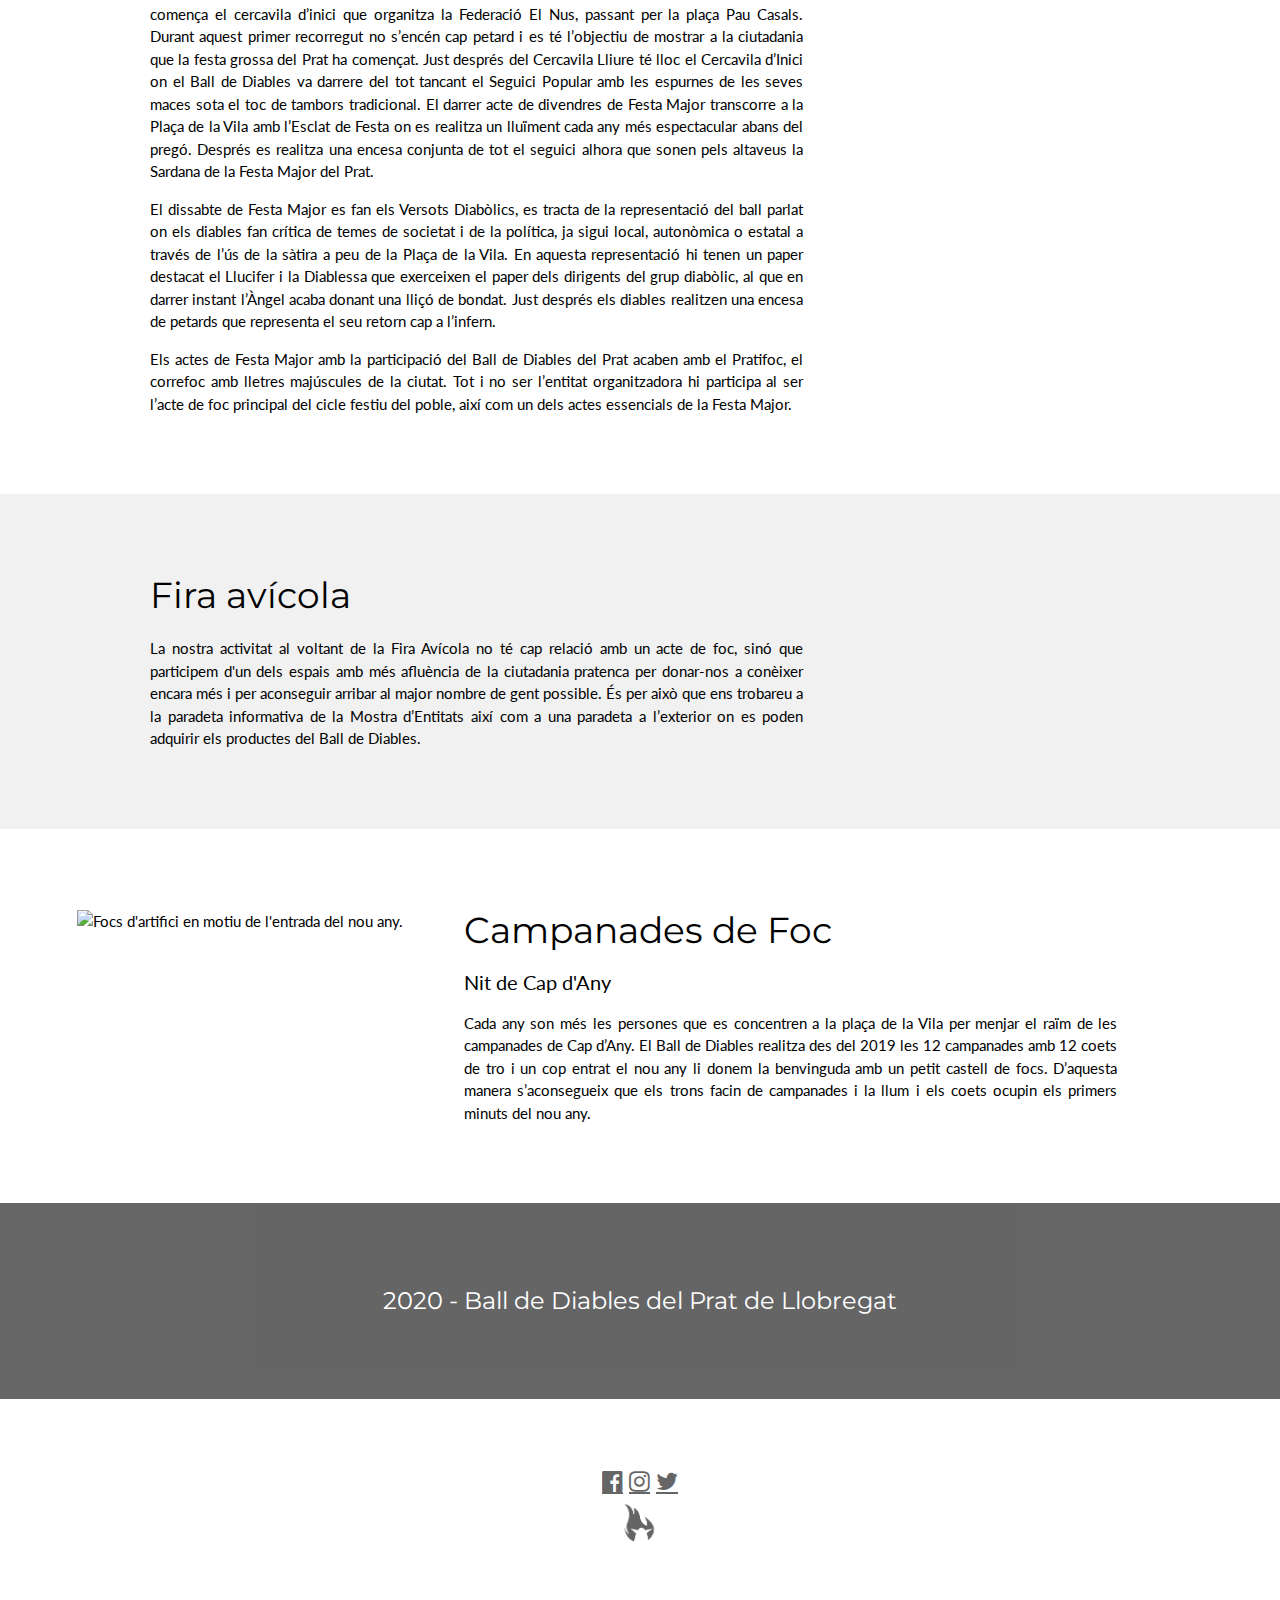
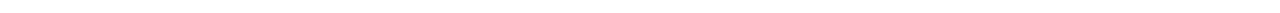
==== commit aa2bc9e2: "canvi logo" ====
--- a/actuacions.html
+++ b/actuacions.html
@@ -180,11 +180,17 @@
 
 <!-- Footer -->
 <footer class="w3-container w3-padding-64 w3-center w3-opacity">
-  <div class="w3-xlarge w3-padding-32">
+  <div class="w3-xlarge">
     <a href="https://www.facebook.com/BalldeDiablesPrat/" class="fa fa-facebook-official w3-hover-opacity"></a>
     <a href="https://www.instagram.com/balldediablesdelprat/" class="fa fa-instagram w3-hover-opacity"></a>
     <a href="https://twitter.com/balldiablesprat" class="fa fa-twitter w3-hover-opacity"></a>
  </div>
+   <div class="w3-xlarge">
+     <a id="custom_logo" class="logo_wrapper" href="index.html">
+             <img src="images/logo2.jpg" width="70" height="50"alt="">
+           </a>
+   </div>
+
 </footer>
 
 <script>
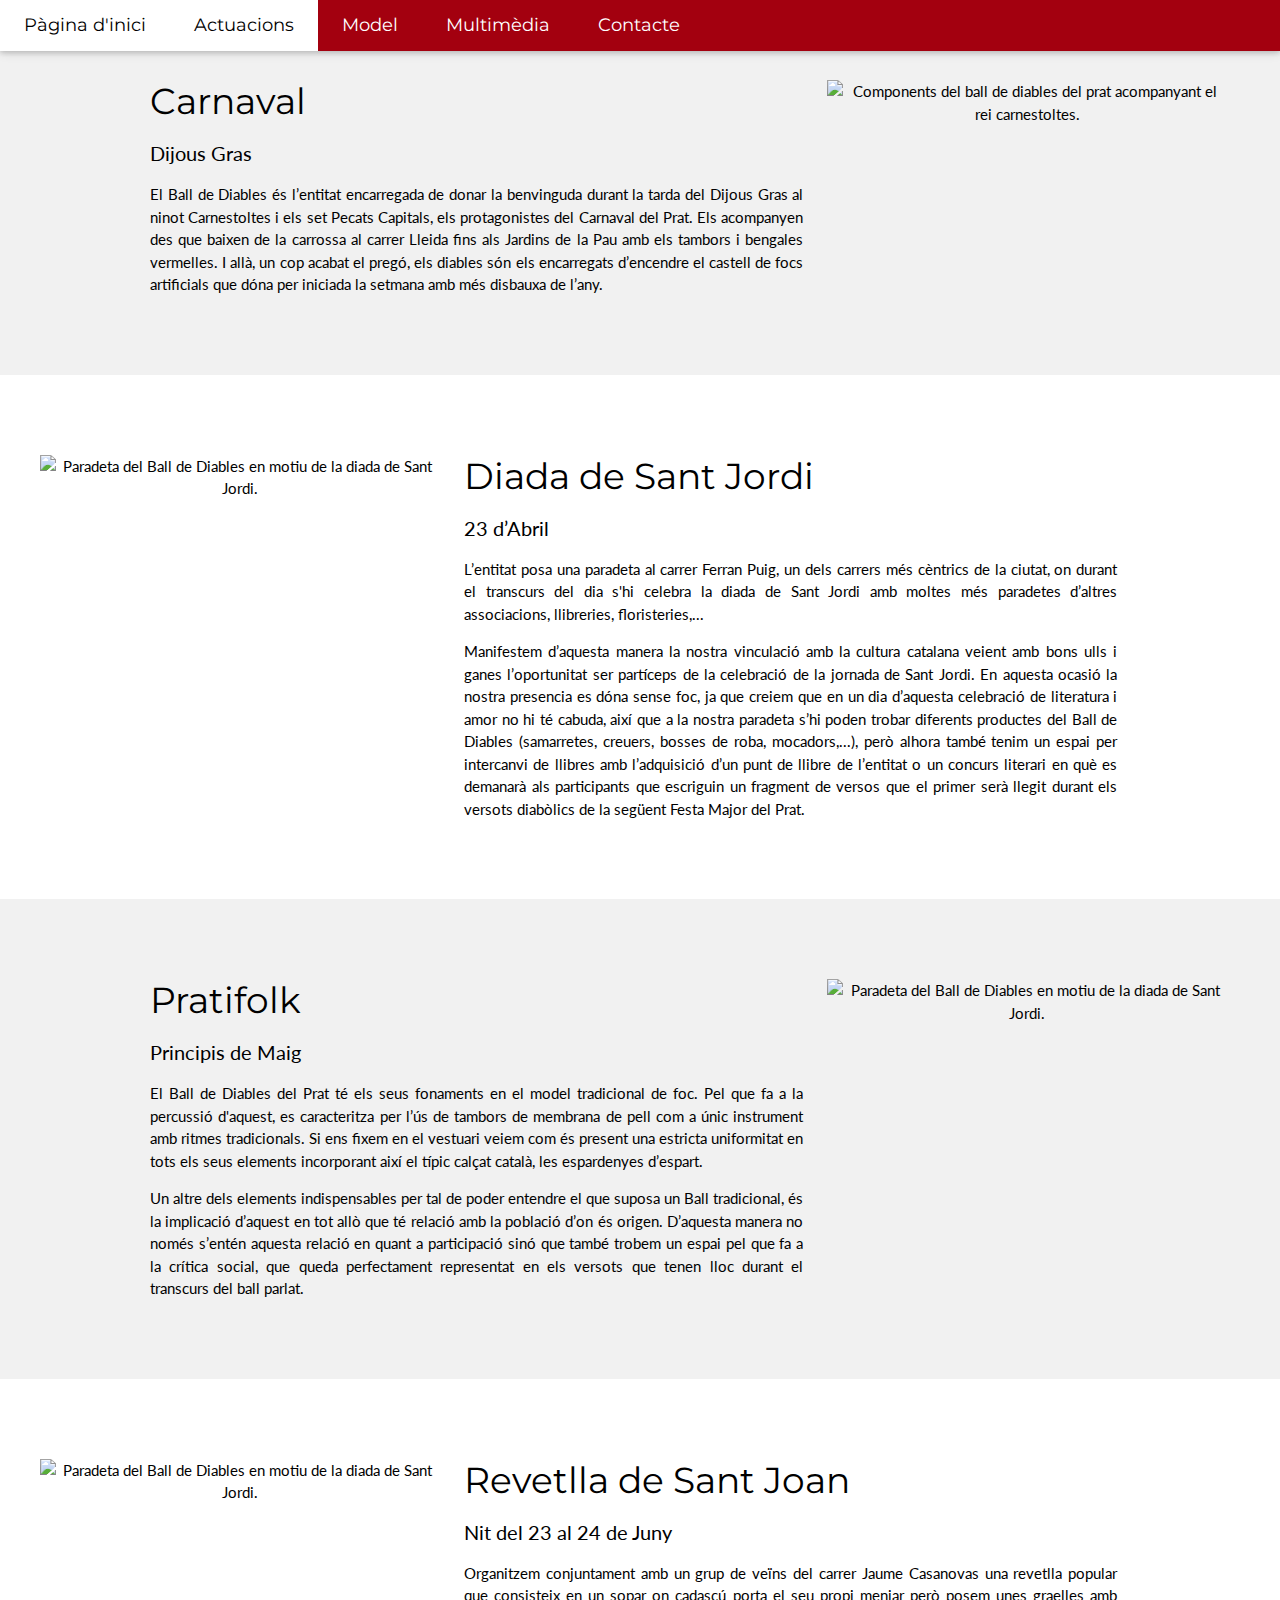
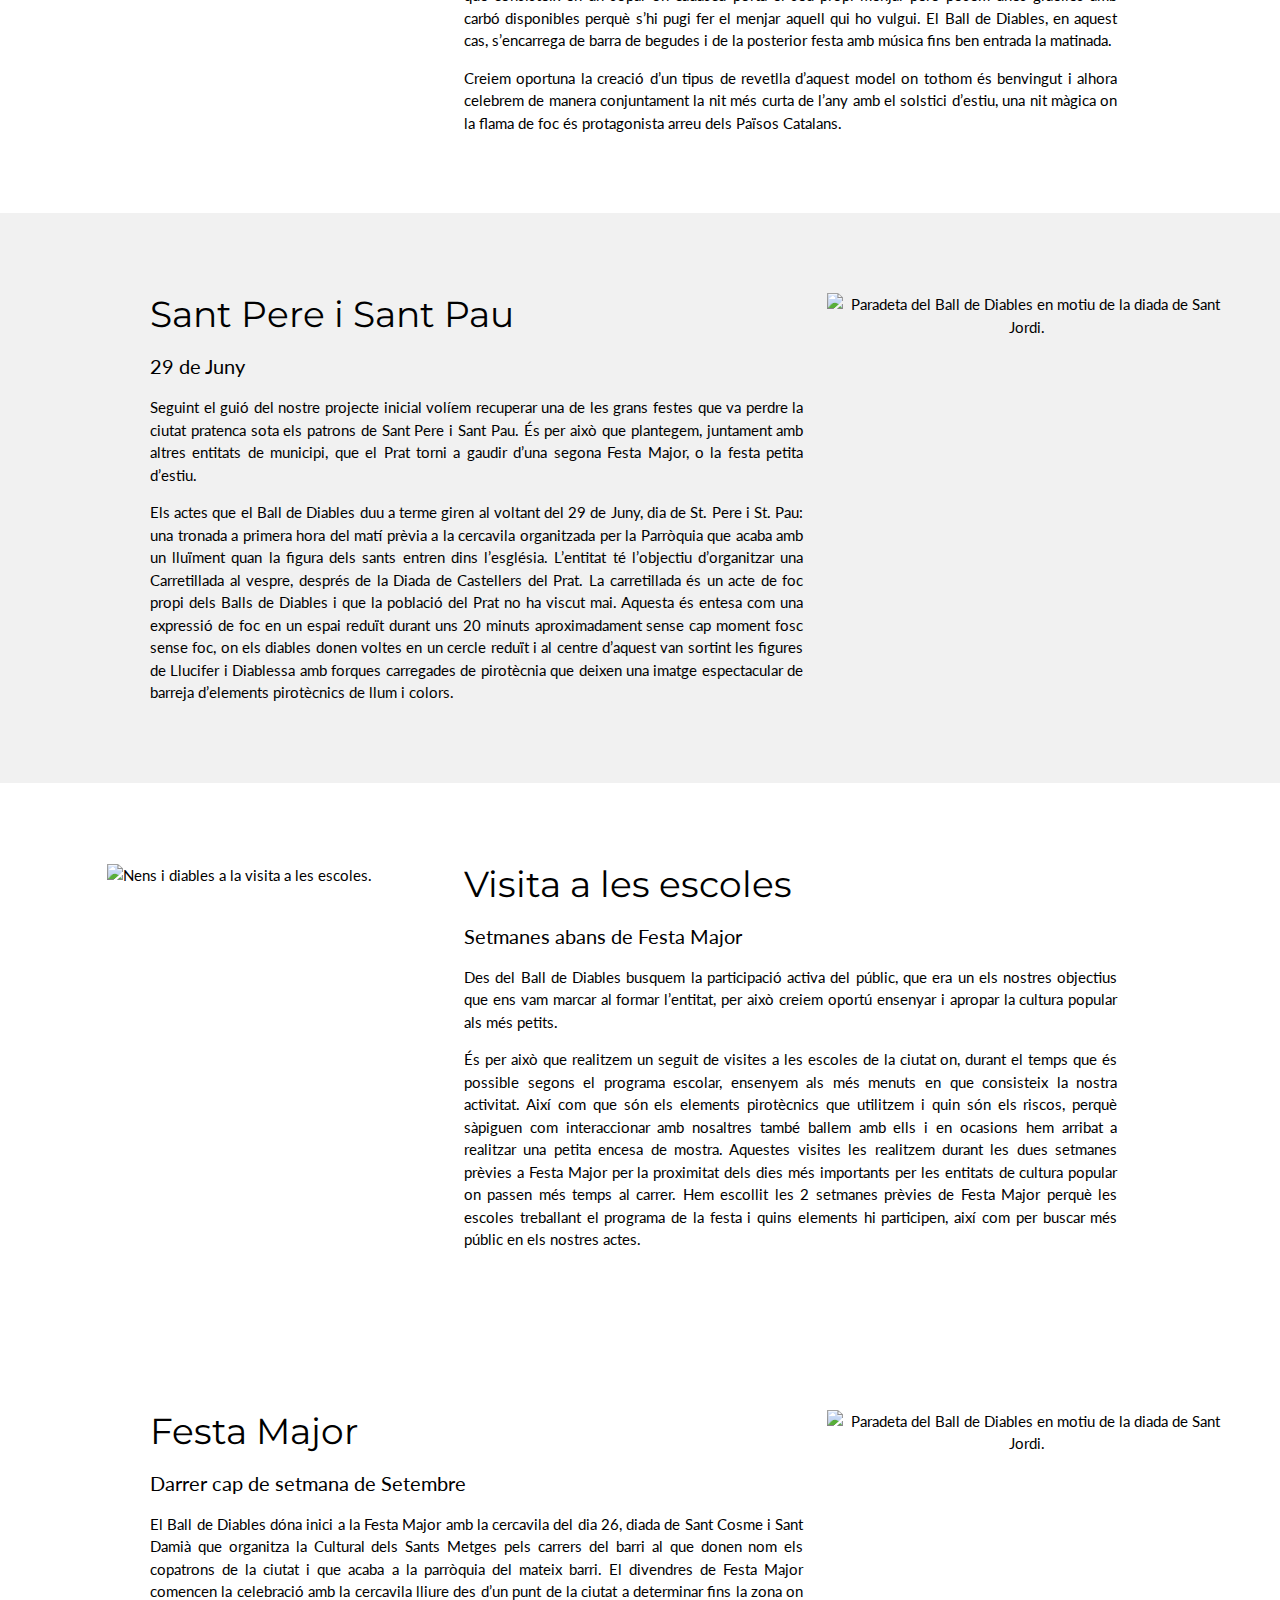
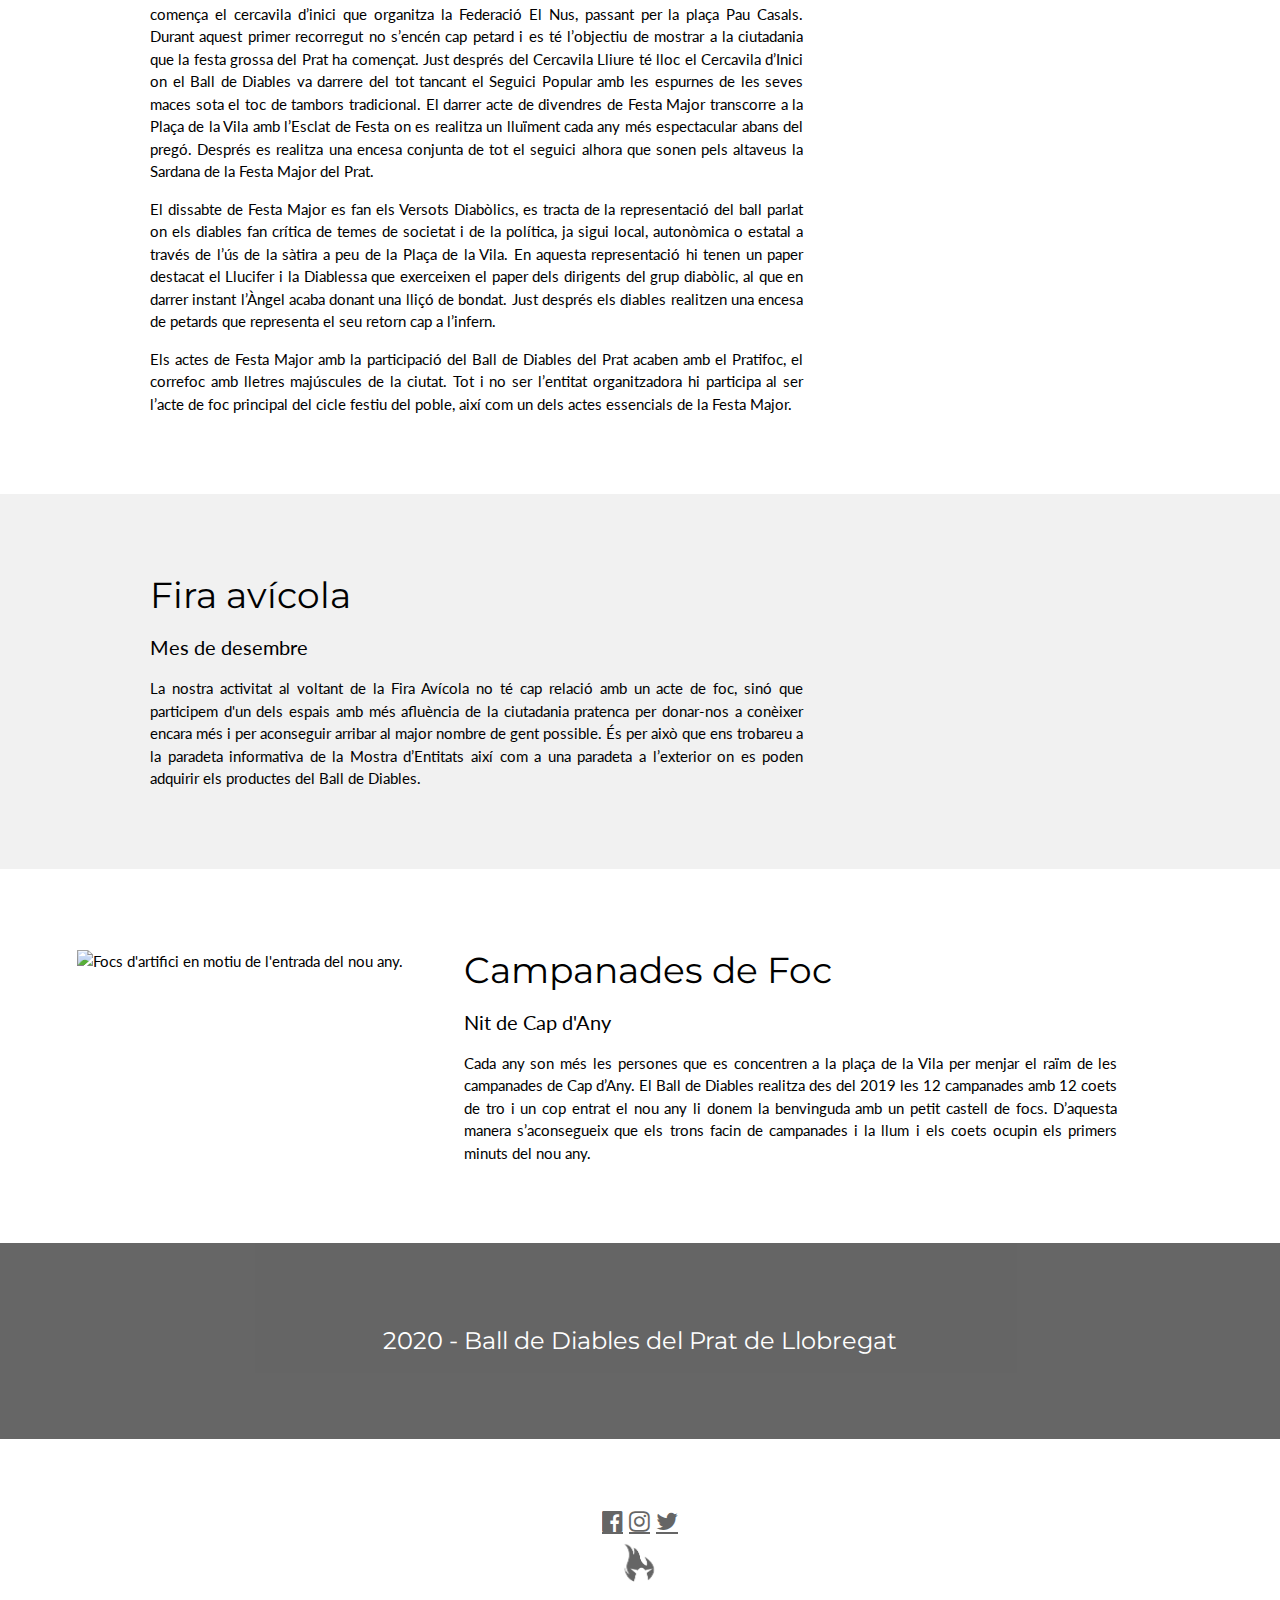
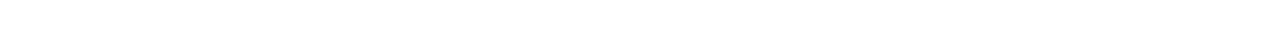
==== commit a0159ce2: "canvis mòbil" ====
--- a/actuacions.html
+++ b/actuacions.html
@@ -77,7 +77,7 @@
   <div class="w3-content">
     <div class="w3-twothird">
       <h1>Pratifolk</h1>
-      <h4>Principis de Març</h4>
+      <h4>Principis de Maig</h4>
       <p class="w3-text-black w3-justify">El Ball de Diables del Prat té els seus fonaments en el model tradicional de foc. Pel que fa a
       la percussió d'aquest, es caracteritza per l’ús de tambors de membrana de pell com a únic instrument amb ritmes tradicionals. Si ens fixem en el vestuari veiem com és present una estricta uniformitat en tots els seus elements incorporant així el típic calçat català, les espardenyes d’espart. </p>
       <p class="w3-text-black w3-justify">
@@ -156,6 +156,7 @@
     <div class="w3-content">
       <div class="w3-twothird">
         <h1>Fira avícola</h1>
+        <h4>Mes de desembre</h4>
         <p class="w3-text-black w3-justify">La nostra activitat al voltant de la Fira Avícola no té cap relació amb un acte de foc, sinó que participem d'un dels espais amb més afluència de la ciutadania pratenca per donar-nos a conèixer encara més i per aconseguir arribar al major nombre de gent possible. És per això que ens trobareu a la paradeta informativa de la Mostra d’Entitats així com a una paradeta a l’exterior on es poden adquirir els productes del Ball de Diables. </p>
       </div>
     </div>
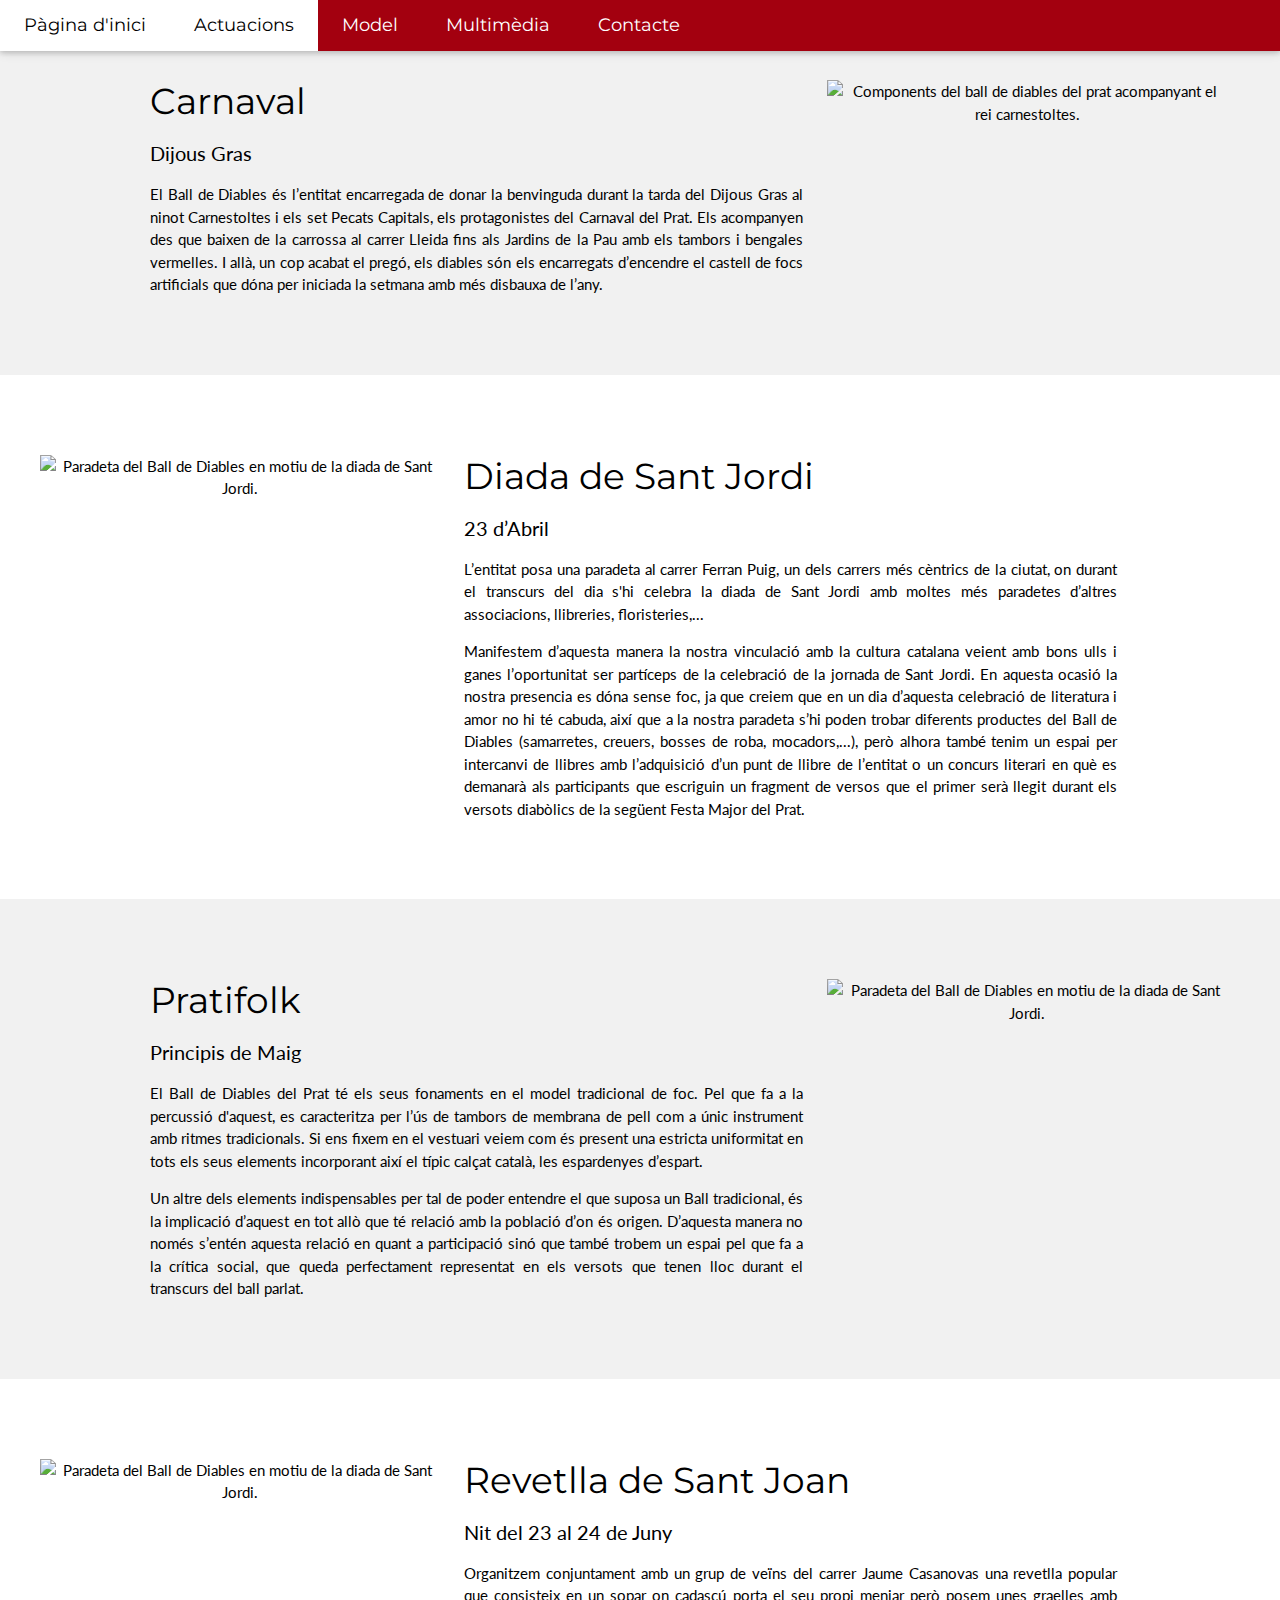
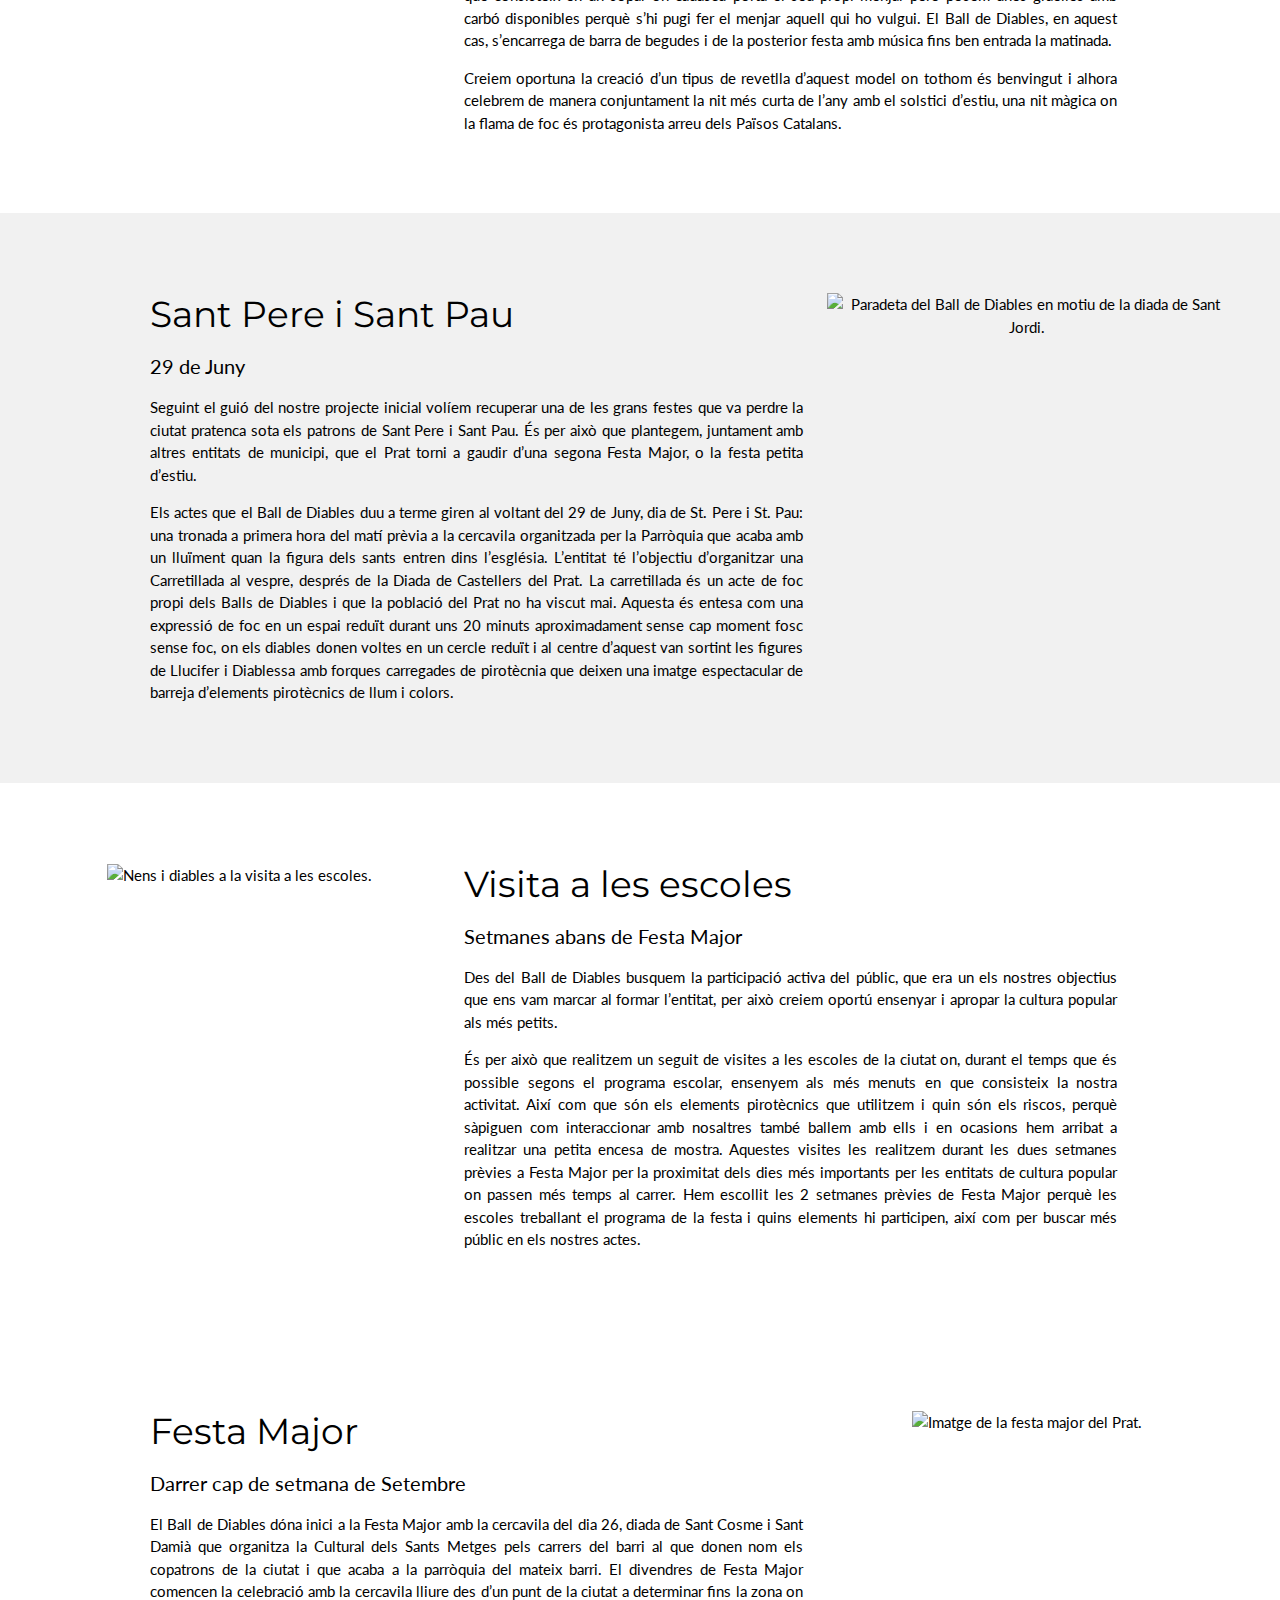
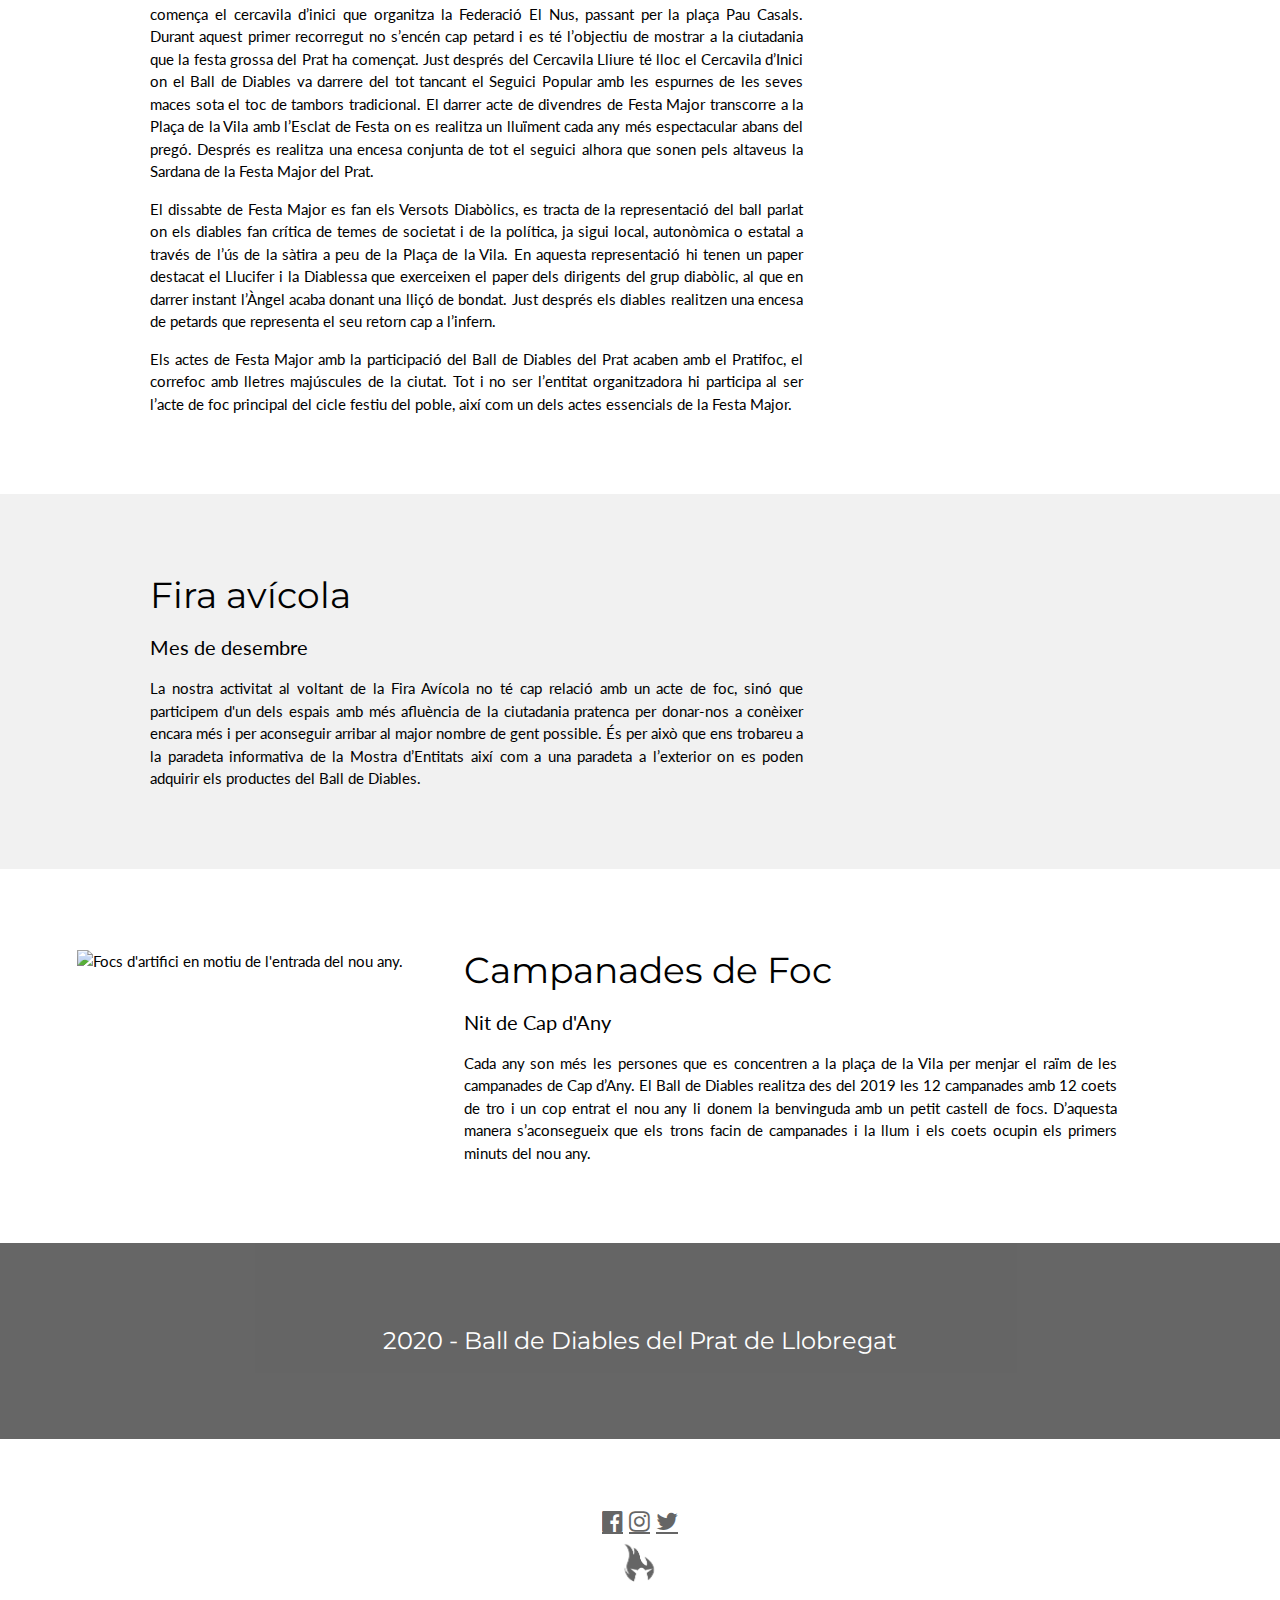
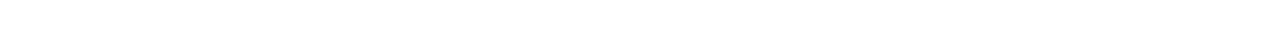
==== commit 5c4d917a: "canvis" ====
--- a/actuacions.html
+++ b/actuacions.html
@@ -14,9 +14,13 @@
 body,h1,h2,h3,h4,h5,h6 {font-family: "Lato", sans-serif}
 .w3-bar,h1,button {font-family: "Montserrat", sans-serif}
 .fa-anchor,.fa-coffee {font-size:200px}
-.w3-image {
+img.w3-image {
   max-width: 100%;
   height: auto;
+}
+img.resized {
+  max-width: 60%;
+  height: 50%;
 }
 </style>
 </head>
@@ -118,7 +122,7 @@
       </div>
     </div>
     <div class="w3-center w3-third w3-margin">
-      <img class=" w3-image" src="images/sant_jordi.jpg" alt="Paradeta del Ball de Diables en motiu de la diada de Sant Jordi." class="inline"/>
+      <img class=" w3-image" src="images/santpere.jpeg" alt="Paradeta del Ball de Diables en motiu de la diada de Sant Jordi." class="inline"/>
     </div>
   </div>
   <div class="w3-row-padding w3-padding-64 w3-container">
@@ -148,7 +152,7 @@
       </div>
     </div>
     <div class="w3-center w3-third w3-margin">
-      <img class=" w3-image" src="images/fmajor.jpeg" alt="Paradeta del Ball de Diables en motiu de la diada de Sant Jordi." class="inline"/>
+      <img class=" w3-image" src="images/fmajor.jpeg" alt="Imatge de la festa major del Prat." class="inline"/>
     </div>
   </div>
 
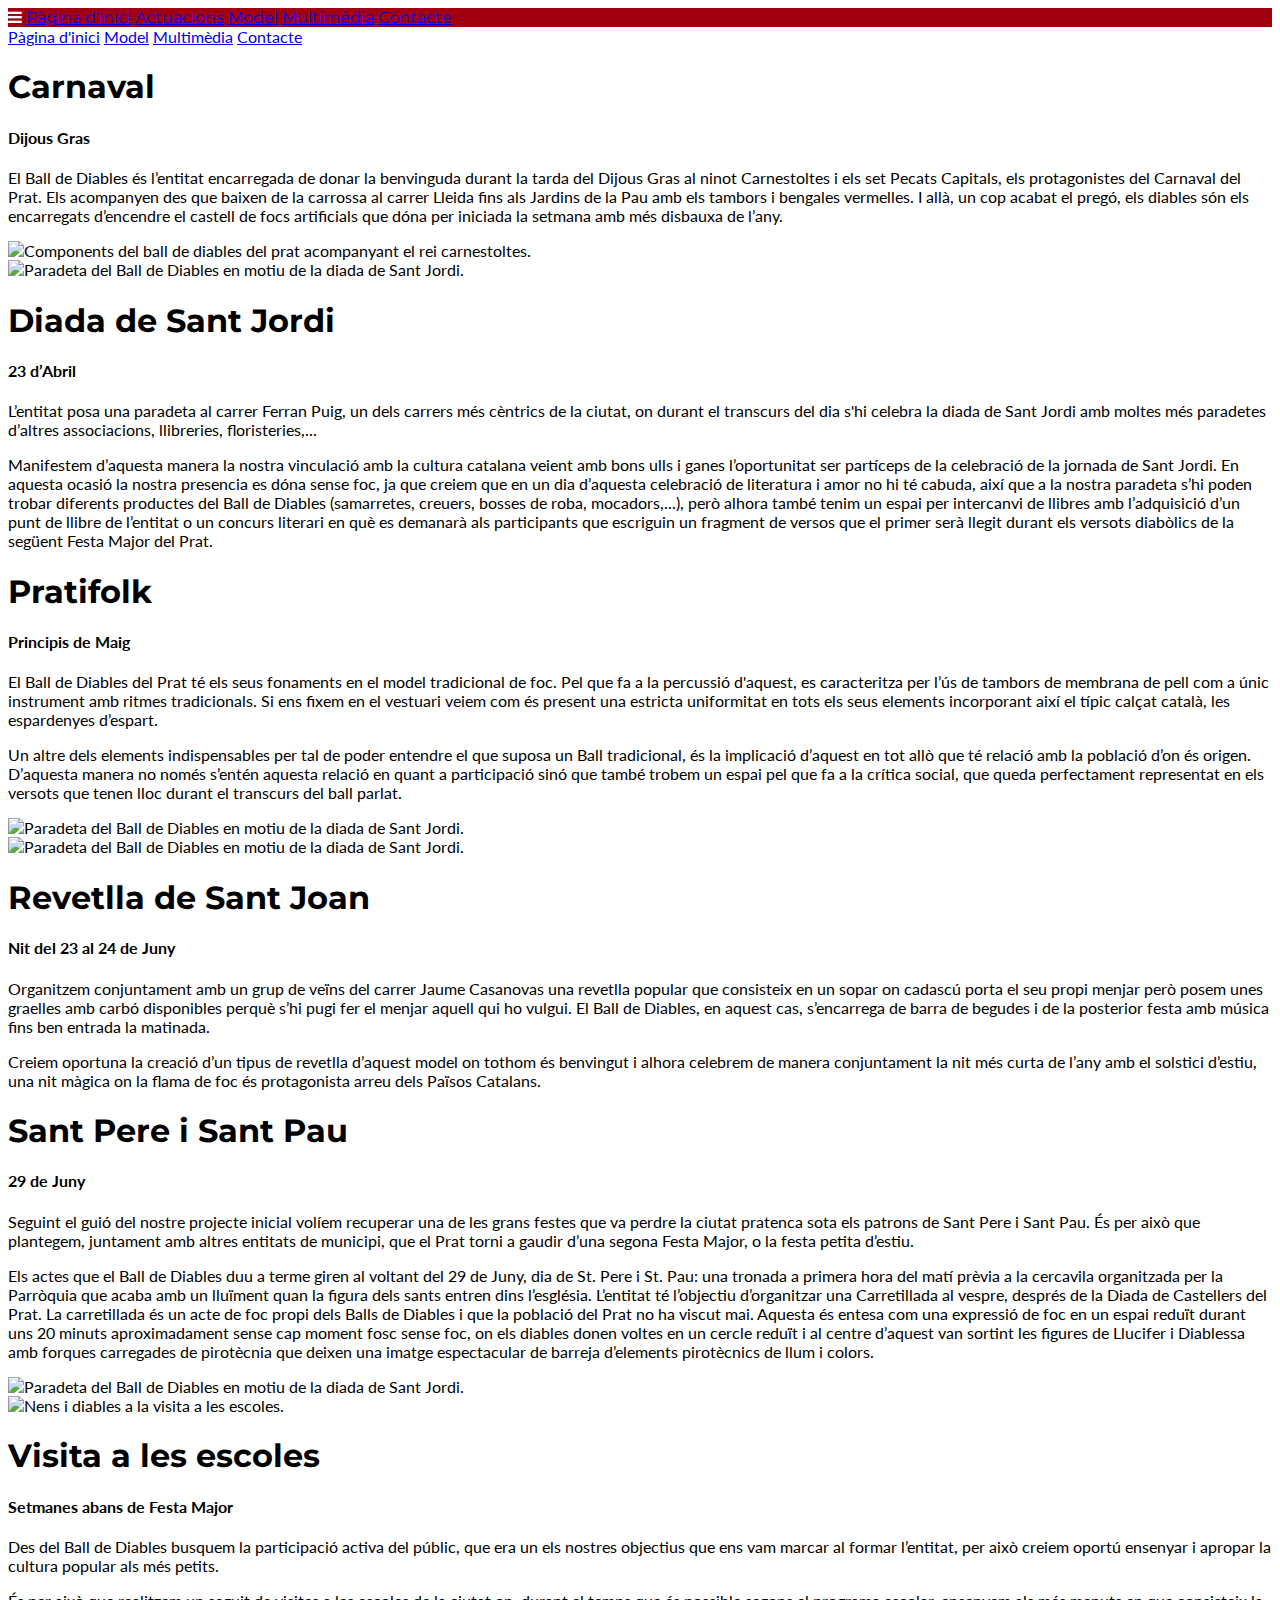
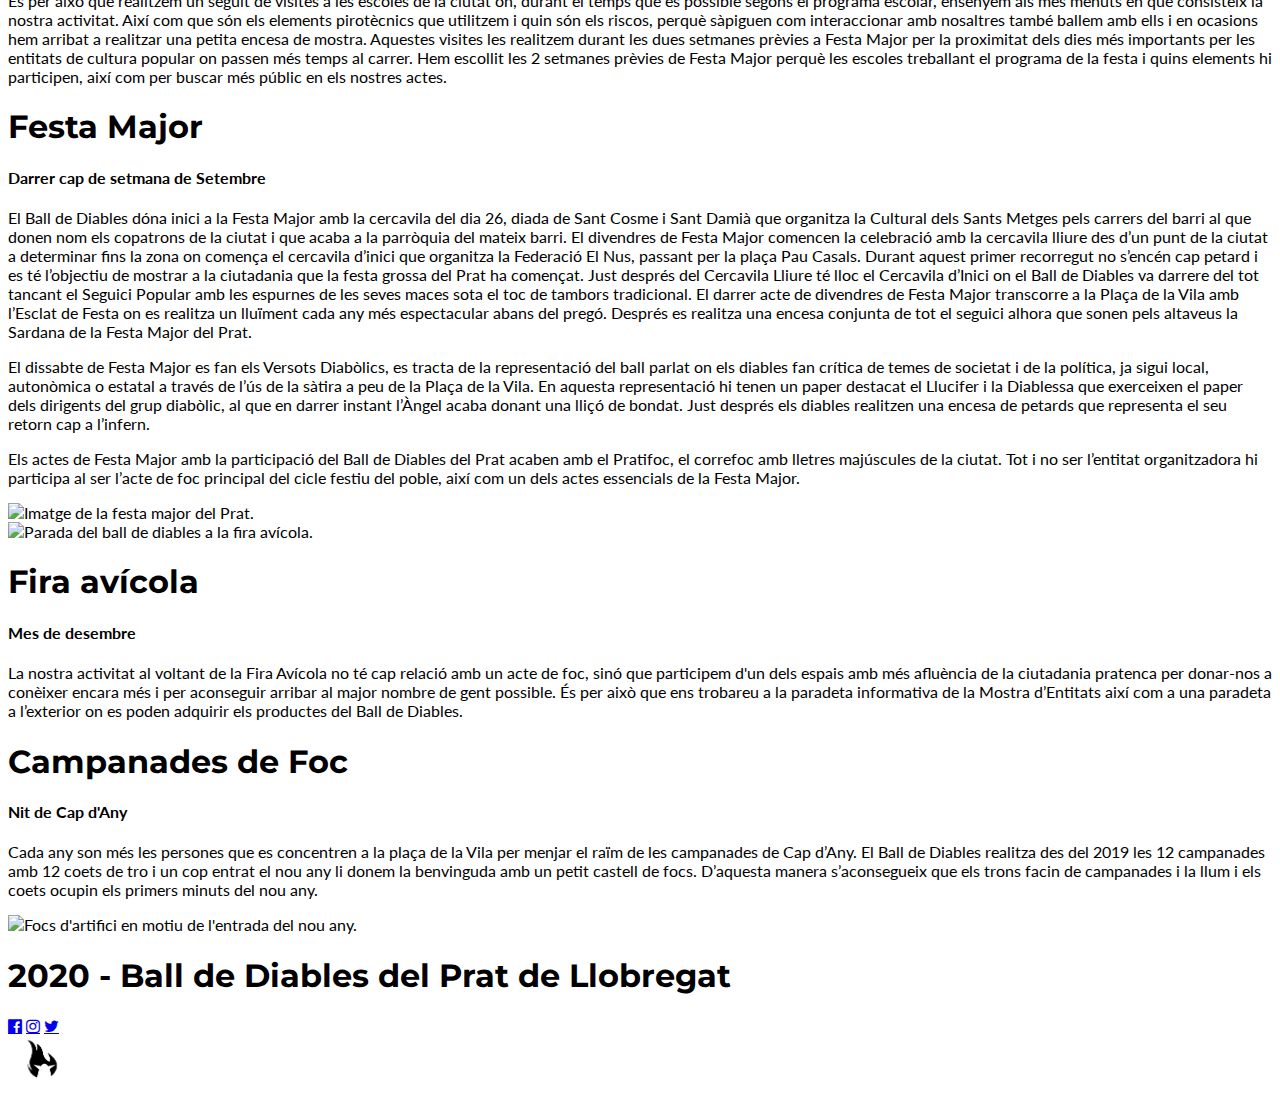
==== commit 2b1fd44e: "canvis pàgines de format" ====
--- a/actuacions.html
+++ b/actuacions.html
@@ -4,7 +4,7 @@
 <title>Lloc web del Ball de Diables del Prat</title>
 <meta charset="UTF-8">
 <meta name="viewport" content="width=device-width, initial-scale=1">
-<link rel="stylesheet" href="https://www.w3schools.com/w3css/4/w3.css">
+<link rel="stylesheet" href="w3.css">
 <link rel="stylesheet" href="https://fonts.googleapis.com/css?family=Lato">
 <link rel="stylesheet" href="https://fonts.googleapis.com/css?family=Montserrat">
 <link rel="stylesheet" href="https://cdnjs.cloudflare.com/ajax/libs/font-awesome/4.7.0/css/font-awesome.min.css">
@@ -14,13 +14,9 @@
 body,h1,h2,h3,h4,h5,h6 {font-family: "Lato", sans-serif}
 .w3-bar,h1,button {font-family: "Montserrat", sans-serif}
 .fa-anchor,.fa-coffee {font-size:200px}
-img.w3-image {
+w3-image {
   max-width: 100%;
   height: auto;
-}
-img.resized {
-  max-width: 60%;
-  height: 50%;
 }
 </style>
 </head>
@@ -157,6 +153,9 @@
   </div>
 
   <div class="w3-row-padding w3-light-grey w3-padding-64 w3-container">
+    <div class="w3-center w3-third w3-margin">
+      <img class=" w3-image" src="images/paradeta.jpeg" alt="Parada del ball de diables a la fira avícola." class="inline"/>
+    </div>
     <div class="w3-content">
       <div class="w3-twothird">
         <h1>Fira avícola</h1>
@@ -166,15 +165,15 @@
     </div>
   </div>
   <div class="w3-row-padding w3-padding-64 w3-container">
-    <div class="w3-center w3-third w3-margin">
-      <img class=" w3-image" src="images/capdany.jpeg" alt="Focs d'artifici en motiu de l'entrada del nou any." class="inline"/>
-    </div>
     <div class="w3-content">
       <div class="w3-twothird">
         <h1>Campanades de Foc</h1>
         <h4>Nit de Cap d'Any</h4>
         <p class="w3-text-black w3-justify">  Cada any son més les persones que es concentren a la plaça de la Vila per menjar el raïm de les campanades de Cap d’Any. El Ball de Diables realitza des del 2019 les 12 campanades amb 12 coets de tro i un cop entrat el nou any li donem la benvinguda amb un petit castell de focs. D’aquesta manera s’aconsegueix que  els trons facin de campanades i la llum i els coets ocupin els primers minuts del nou any.</p>
       </div>
+    </div>
+    <div class="w3-center w3-third w3-margin">
+      <img class=" w3-image" src="images/capdany.jpeg" alt="Focs d'artifici en motiu de l'entrada del nou any." class="inline"/>
     </div>
   </div>
 
